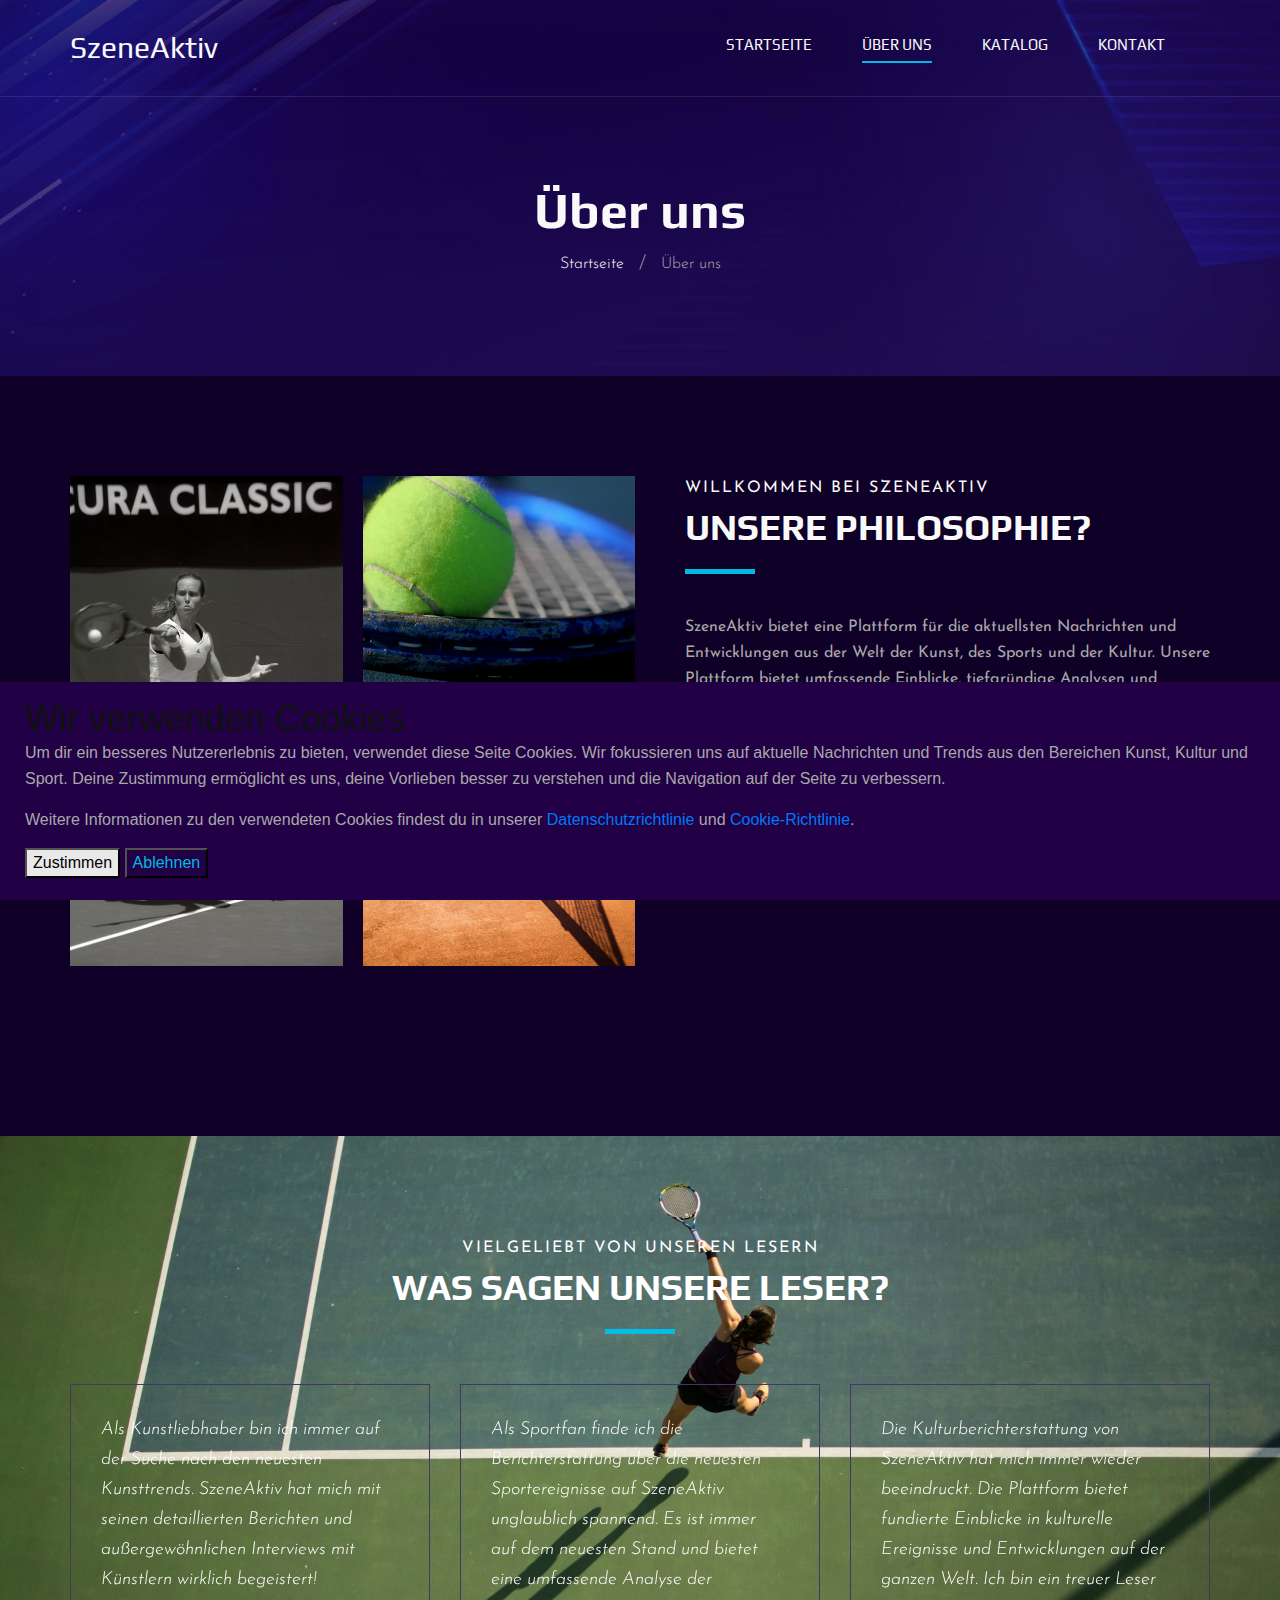
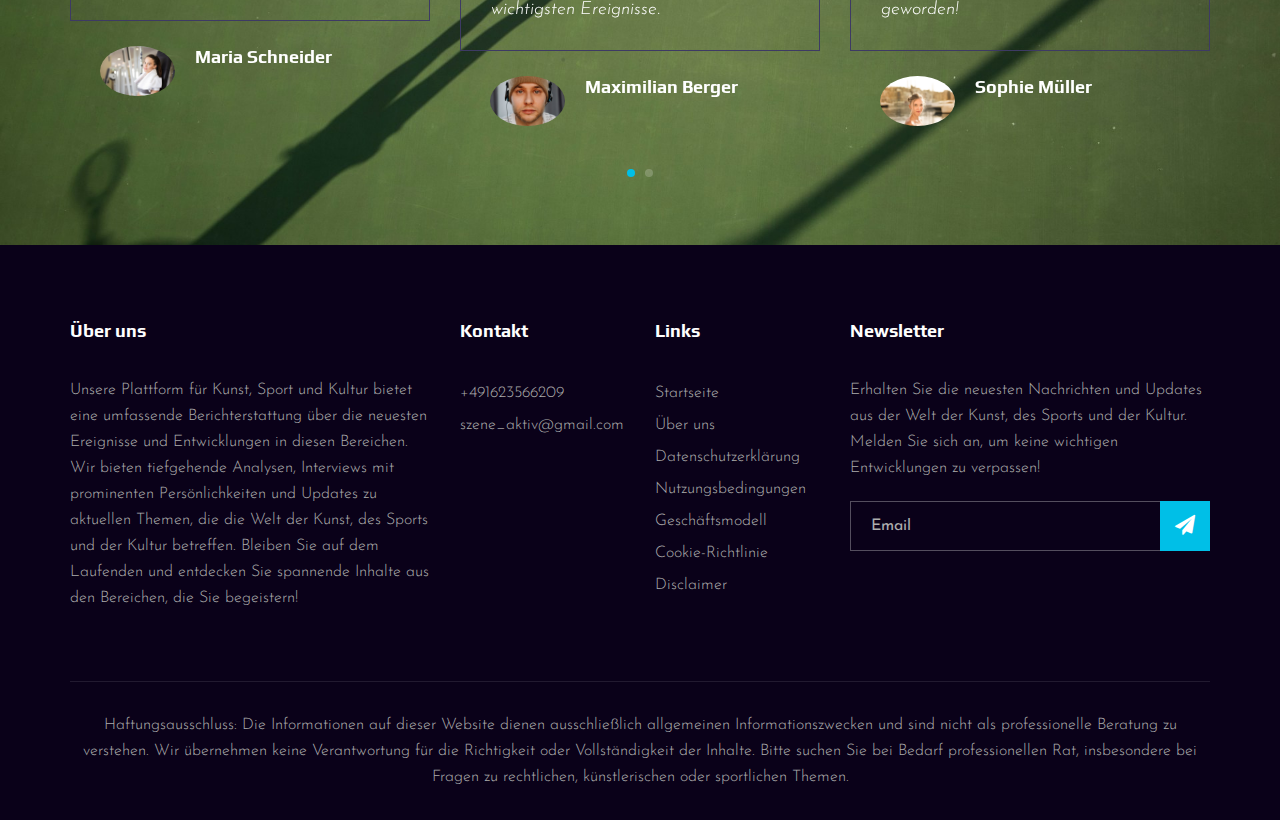
==== about.html @ 2e841ef5 "WIP" ====
<!DOCTYPE html>
<html lang="zxx">
    <head>
        <meta charset="UTF-8" />
        <meta name="description" content="Videograph Template" />
        <meta name="keywords" content="Videograph, unica, creative, html" />
        <meta name="viewport" content="width=device-width, initial-scale=1.0" />
        <meta http-equiv="X-UA-Compatible" content="ie=edge" />
        <title>SzeneAktiv</title>

        <link
            rel="shortcut icon"
            href="img/logo/favicon.ico"
            type="image/x-icon"
        />

        <!-- Google Font -->
        <link
            href="https://fonts.googleapis.com/css2?family=Play:wght@400;700&display=swap"
            rel="stylesheet"
        />
        <link
            href="https://fonts.googleapis.com/css2?family=Josefin+Sans:wght@300;400;500;600;700&display=swap"
            rel="stylesheet"
        />

        <!-- Css Styles -->
        <link rel="stylesheet" href="css/bootstrap.min.css" type="text/css" />
        <link
            rel="stylesheet"
            href="css/font-awesome.min.css"
            type="text/css"
        />
        <link rel="stylesheet" href="css/elegant-icons.css" type="text/css" />
        <link
            rel="stylesheet"
            href="css/owl.carousel.min.css"
            type="text/css"
        />
        <link rel="stylesheet" href="css/magnific-popup.css" type="text/css" />
        <link rel="stylesheet" href="css/slicknav.min.css" type="text/css" />
        <link rel="stylesheet" href="css/style.css" type="text/css" />
    </head>

    <body>
        <!-- Page Preloder -->
        <div id="preloder">
            <div class="loader"></div>
        </div>

        <!-- Header Section Begin -->
        <header class="header">
            <div class="container">
                <div class="row">
                    <div class="col-lg-2">
                        <div class="header__logo">
                            <a href="./index.html">
                                <h3 class="text-white">SzeneAktiv</h3>
                            </a>
                        </div>
                    </div>
                    <div class="col-lg-10">
                        <div class="header__nav__option">
                            <nav class="header__nav__menu mobile-menu">
                                <ul>
                                    <li>
                                        <a href="index.html">Startseite</a>
                                    </li>
                                    <li class="active">
                                        <a href="about.html">Über uns</a>
                                    </li>
                                    <li><a href="catalog.html">Katalog</a></li>
                                    <li><a href="contact.html">Kontakt</a></li>
                                </ul>
                            </nav>
                        </div>
                    </div>
                </div>
                <div id="mobile-menu-wrap"></div>
            </div>
        </header>
        <!-- Header End -->

        <!-- Breadcrumb Begin -->
        <div
            class="breadcrumb-option spad set-bg"
            data-setbg="img/breadcrumb-bg.jpg"
        >
            <div class="container">
                <div class="row">
                    <div class="col-lg-12 text-center">
                        <div class="breadcrumb__text">
                            <h2>Über uns</h2>
                            <div class="breadcrumb__links">
                                <a href="index.html">Startseite</a>
                                <span>Über uns</span>
                            </div>
                        </div>
                    </div>
                </div>
            </div>
        </div>
        <!-- Breadcrumb End -->

        <!-- About Section Begin -->
        <section class="about spad">
            <div class="container">
                <div class="row">
                    <div class="col-lg-6">
                        <div class="about__pic">
                            <div class="row">
                                <div class="col-lg-6 col-md-6 col-sm-6">
                                    <div
                                        class="about__pic__item about__pic__item--large set-bg"
                                        data-setbg="img/about/about-1.jpg"
                                    ></div>
                                </div>
                                <div class="col-lg-6 col-md-6 col-sm-6">
                                    <div class="row">
                                        <div class="col-lg-12">
                                            <div
                                                class="about__pic__item set-bg"
                                                data-setbg="img/about/about-2.jpg"
                                            ></div>
                                        </div>
                                        <div class="col-lg-12">
                                            <div
                                                class="about__pic__item set-bg"
                                                data-setbg="img/about/about-3.jpg"
                                            ></div>
                                        </div>
                                    </div>
                                </div>
                            </div>
                        </div>
                    </div>
                    <div class="col-lg-6">
                        <div class="about__text">
                            <div class="section-title">
                                <span>Willkommen bei SzeneAktiv</span>
                                <h2>Unsere Philosophie?</h2>
                            </div>
                            <div class="about__text__desc">
                                <p>
                                    SzeneAktiv bietet eine Plattform für die
                                    aktuellsten Nachrichten und Entwicklungen
                                    aus der Welt der Kunst, des Sports und der
                                    Kultur. Unsere Plattform bietet umfassende
                                    Einblicke, tiefgründige Analysen und
                                    Interviews mit Experten, die die neuesten
                                    Trends und Ereignisse dieser lebendigen und
                                    dynamischen Felder abdecken. Wir bieten
                                    einen einzigartigen Blick auf die Welt, die
                                    sich ständig weiterentwickelt, und
                                    informieren Sie über alles, was Sie wissen
                                    müssen, um auf dem Laufenden zu bleiben.
                                </p>
                            </div>
                        </div>
                    </div>
                </div>
            </div>
        </section>
        <!-- About Section End -->

        <!-- Testimonial Section Begin -->
        <section
            class="testimonial spad set-bg"
            data-setbg="img/testimonial-bg.jpg"
        >
            <div class="container">
                <div class="row">
                    <div class="col-lg-12">
                        <div class="section-title center-title">
                            <span>Vielgeliebt von unseren Lesern</span>
                            <h2>Was sagen unsere Leser?</h2>
                        </div>
                    </div>
                </div>
                <div class="row">
                    <div class="testimonial__slider owl-carousel">
                        <div class="col-lg-4">
                            <div class="testimonial__item">
                                <div class="testimonial__text">
                                    <p>
                                        Als Kunstliebhaber bin ich immer auf der
                                        Suche nach den neuesten Kunsttrends.
                                        SzeneAktiv hat mich mit seinen
                                        detaillierten Berichten und
                                        außergewöhnlichen Interviews mit
                                        Künstlern wirklich begeistert!
                                    </p>
                                </div>
                                <div class="testimonial__author">
                                    <div class="testimonial__author__pic">
                                        <img
                                            src="img/testimonial/ta-1.jpg"
                                            alt=""
                                        />
                                    </div>
                                    <div class="testimonial__author__text">
                                        <h5>Maria Schneider</h5>
                                    </div>
                                </div>
                            </div>
                        </div>
                        <div class="col-lg-4">
                            <div class="testimonial__item">
                                <div class="testimonial__text">
                                    <p>
                                        Als Sportfan finde ich die
                                        Berichterstattung über die neuesten
                                        Sportereignisse auf SzeneAktiv
                                        unglaublich spannend. Es ist immer auf
                                        dem neuesten Stand und bietet eine
                                        umfassende Analyse der wichtigsten
                                        Ereignisse.
                                    </p>
                                </div>
                                <div class="testimonial__author">
                                    <div class="testimonial__author__pic">
                                        <img
                                            src="img/testimonial/ta-2.jpg"
                                            alt=""
                                        />
                                    </div>
                                    <div class="testimonial__author__text">
                                        <h5>Maximilian Berger</h5>
                                    </div>
                                </div>
                            </div>
                        </div>
                        <div class="col-lg-4">
                            <div class="testimonial__item">
                                <div class="testimonial__text">
                                    <p>
                                        Die Kulturberichterstattung von
                                        SzeneAktiv hat mich immer wieder
                                        beeindruckt. Die Plattform bietet
                                        fundierte Einblicke in kulturelle
                                        Ereignisse und Entwicklungen auf der
                                        ganzen Welt. Ich bin ein treuer Leser
                                        geworden!
                                    </p>
                                </div>
                                <div class="testimonial__author">
                                    <div class="testimonial__author__pic">
                                        <img
                                            src="img/testimonial/ta-3.jpg"
                                            alt=""
                                        />
                                    </div>
                                    <div class="testimonial__author__text">
                                        <h5>Sophie Müller</h5>
                                    </div>
                                </div>
                            </div>
                        </div>
                        <div class="col-lg-4">
                            <div class="testimonial__item">
                                <div class="testimonial__text">
                                    <p>
                                        SzeneAktiv ist eine unschätzbare Quelle
                                        für aktuelle Nachrichten in der Kunst-,
                                        Sport- und Kulturszene. Als regelmäßiger
                                        Leser schätze ich die Tiefe der Inhalte
                                        und die Perspektiven, die sie bieten.
                                    </p>
                                </div>
                                <div class="testimonial__author">
                                    <div class="testimonial__author__pic">
                                        <img
                                            src="img/testimonial/ta-4.jpg"
                                            alt=""
                                        />
                                    </div>
                                    <div class="testimonial__author__text">
                                        <h5>Fritz Wagner</h5>
                                    </div>
                                </div>
                            </div>
                        </div>
                    </div>
                </div>
            </div>
        </section>
        <!-- Testimonial Section End -->

        <!-- Footer Section Begin -->
        <footer class="footer">
            <div class="container">
                <div class="footer__option">
                    <div class="row">
                        <div class="col-lg-4 col-md-6 col-sm-6">
                            <div class="footer__option__item">
                                <h5>Über uns</h5>
                                <p>
                                    Unsere Plattform für Kunst, Sport und Kultur
                                    bietet eine umfassende Berichterstattung
                                    über die neuesten Ereignisse und
                                    Entwicklungen in diesen Bereichen. Wir
                                    bieten tiefgehende Analysen, Interviews mit
                                    prominenten Persönlichkeiten und Updates zu
                                    aktuellen Themen, die die Welt der Kunst,
                                    des Sports und der Kultur betreffen. Bleiben
                                    Sie auf dem Laufenden und entdecken Sie
                                    spannende Inhalte aus den Bereichen, die Sie
                                    begeistern!
                                </p>
                            </div>
                        </div>
                        <div class="col-lg-2 col-md-3 col-sm-3">
                            <div class="footer__option__item">
                                <h5>Kontakt</h5>
                                <ul>
                                    <li><a href="">+491623566209</a></li>
                                    <li>
                                        <a href="">szene_aktiv@gmail.com</a>
                                    </li>
                                </ul>
                            </div>
                        </div>
                        <div class="col-lg-2 col-md-3 col-sm-3">
                            <div class="footer__option__item">
                                <h5>Links</h5>
                                <ul>
                                    <li><a href="index.html">Startseite</a></li>
                                    <li><a href="about.html">Über uns</a></li>
                                    <li>
                                        <a href="privacy-policy.html"
                                            >Datenschutzerklärung</a
                                        >
                                    </li>
                                    <li>
                                        <a href="terms-of-use.html"
                                            >Nutzungsbedingungen</a
                                        >
                                    </li>
                                    <li>
                                        <a href="business-model.html"
                                            >Geschäftsmodell</a
                                        >
                                    </li>
                                    <li>
                                        <a href="cookie-policy.html"
                                            >Cookie-Richtlinie</a
                                        >
                                    </li>
                                    <li>
                                        <a href="disclaimer.html">Disclaimer</a>
                                    </li>
                                </ul>
                            </div>
                        </div>
                        <div class="col-lg-4 col-md-12">
                            <div class="footer__option__item">
                                <h5>Newsletter</h5>
                                <p>
                                    Erhalten Sie die neuesten Nachrichten und
                                    Updates aus der Welt der Kunst, des Sports
                                    und der Kultur. Melden Sie sich an, um keine
                                    wichtigen Entwicklungen zu verpassen!
                                </p>
                                <form action="thanks.html" method="get">
                                    <input
                                        type="text"
                                        placeholder="Email"
                                        id="email"
                                        required
                                    />
                                    <button type="submit" id="submit">
                                        <i class="fa fa-send"></i>
                                    </button>
                                </form>
                            </div>
                        </div>
                    </div>
                </div>
                <div class="footer__copyright">
                    <div class="row">
                        <div class="col-lg-12 text-center">
                            <!-- Der Link zu Colorlib darf nicht entfernt werden. Das Template ist unter CC BY 3.0 lizenziert. -->
                            <p class="footer__copyright__text">
                                Haftungsausschluss: Die Informationen auf dieser
                                Website dienen ausschließlich allgemeinen
                                Informationszwecken und sind nicht als
                                professionelle Beratung zu verstehen. Wir
                                übernehmen keine Verantwortung für die
                                Richtigkeit oder Vollständigkeit der Inhalte.
                                Bitte suchen Sie bei Bedarf professionellen Rat,
                                insbesondere bei Fragen zu rechtlichen,
                                künstlerischen oder sportlichen Themen.
                            </p>
                            <!-- Der Link zu Colorlib darf nicht entfernt werden. Das Template ist unter CC BY 3.0 lizenziert. -->
                        </div>
                    </div>
                </div>
            </div>
        </footer>
        <!-- Footer Section End -->

        <!-- Cookie banner -->
        <div class="cookie-wrapper show">
            <div class="cookie-header">
                <i class="bx bx-cookie"></i>
                <h2>Wir verwenden Cookies</h2>
            </div>

            <div class="cookie-content">
                <p>
                    Um dir ein besseres Nutzererlebnis zu bieten, verwendet
                    diese Seite Cookies. Wir fokussieren uns auf aktuelle
                    Nachrichten und Trends aus den Bereichen Kunst, Kultur und
                    Sport. Deine Zustimmung ermöglicht es uns, deine Vorlieben
                    besser zu verstehen und die Navigation auf der Seite zu
                    verbessern.
                </p>
                <p>
                    Weitere Informationen zu den verwendeten Cookies findest du
                    in unserer
                    <a href="privacy-policy.html">Datenschutzrichtlinie</a> und
                    <a href="cookie-policy.html">Cookie-Richtlinie</a>.
                </p>
            </div>

            <div class="cookie-buttons">
                <button class="cookie-button" id="acceptBtn">Zustimmen</button>
                <button class="cookie-button" id="declineBtn">Ablehnen</button>
            </div>
        </div>
        <!-- End Cookie banner -->

        <!-- Js Plugins -->
        <script src="js/jquery-3.3.1.min.js"></script>
        <script src="js/bootstrap.min.js"></script>
        <script src="js/jquery.magnific-popup.min.js"></script>
        <script src="js/mixitup.min.js"></script>
        <script src="js/masonry.pkgd.min.js"></script>
        <script src="js/jquery.slicknav.js"></script>
        <script src="js/owl.carousel.min.js"></script>
        <script src="js/main.js"></script>
        <script src="js/cookiebanner.js"></script>
    </body>
</html>
---- css/elegant-icons.css ----
@font-face {
	font-family: 'ElegantIcons';
	src:url('../fonts/ElegantIcons.eot');
	src:url('../fonts/ElegantIcons.eot?#iefix') format('embedded-opentype'),
		url('../fonts/ElegantIcons.woff') format('woff'),
		url('../fonts/ElegantIcons.ttf') format('truetype'),
		url('../fonts/ElegantIcons.svg#ElegantIcons') format('svg');
	font-weight: normal;
	font-style: normal;
}

/* Use the following CSS code if you want to use data attributes for inserting your icons */
[data-icon]:before {
	font-family: 'ElegantIcons';
	content: attr(data-icon);
	speak: none;
	font-weight: normal;
	font-variant: normal;
	text-transform: none;
	line-height: 1;
	-webkit-font-smoothing: antialiased;
	-moz-osx-font-smoothing: grayscale;
}

/* Use the following CSS code if you want to have a class per icon */
/*
Instead of a list of all class selectors,
you can use the generic selector below, but it's slower:
[class*="your-class-prefix"] {
*/
.arrow_up, .arrow_down, .arrow_left, .arrow_right, .arrow_left-up, .arrow_right-up, .arrow_right-down, .arrow_left-down, .arrow-up-down, .arrow_up-down_alt, .arrow_left-right_alt, .arrow_left-right, .arrow_expand_alt2, .arrow_expand_alt, .arrow_condense, .arrow_expand, .arrow_move, .arrow_carrot-up, .arrow_carrot-down, .arrow_carrot-left, .arrow_carrot-right, .arrow_carrot-2up, .arrow_carrot-2down, .arrow_carrot-2left, .arrow_carrot-2right, .arrow_carrot-up_alt2, .arrow_carrot-down_alt2, .arrow_carrot-left_alt2, .arrow_carrot-right_alt2, .arrow_carrot-2up_alt2, .arrow_carrot-2down_alt2, .arrow_carrot-2left_alt2, .arrow_carrot-2right_alt2, .arrow_triangle-up, .arrow_triangle-down, .arrow_triangle-left, .arrow_triangle-right, .arrow_triangle-up_alt2, .arrow_triangle-down_alt2, .arrow_triangle-left_alt2, .arrow_triangle-right_alt2, .arrow_back, .icon_minus-06, .icon_plus, .icon_close, .icon_check, .icon_minus_alt2, .icon_plus_alt2, .icon_close_alt2, .icon_check_alt2, .icon_zoom-out_alt, .icon_zoom-in_alt, .icon_search, .icon_box-empty, .icon_box-selected, .icon_minus-box, .icon_plus-box, .icon_box-checked, .icon_circle-empty, .icon_circle-slelected, .icon_stop_alt2, .icon_stop, .icon_pause_alt2, .icon_pause, .icon_menu, .icon_menu-square_alt2, .icon_menu-circle_alt2, .icon_ul, .icon_ol, .icon_adjust-horiz, .icon_adjust-vert, .icon_document_alt, .icon_documents_alt, .icon_pencil, .icon_pencil-edit_alt, .icon_pencil-edit, .icon_folder-alt, .icon_folder-open_alt, .icon_folder-add_alt, .icon_info_alt, .icon_error-oct_alt, .icon_error-circle_alt, .icon_error-triangle_alt, .icon_question_alt2, .icon_question, .icon_comment_alt, .icon_chat_alt, .icon_vol-mute_alt, .icon_volume-low_alt, .icon_volume-high_alt, .icon_quotations, .icon_quotations_alt2, .icon_clock_alt, .icon_lock_alt, .icon_lock-open_alt, .icon_key_alt, .icon_cloud_alt, .icon_cloud-upload_alt, .icon_cloud-download_alt, .icon_image, .icon_images, .icon_lightbulb_alt, .icon_gift_alt, .icon_house_alt, .icon_genius, .icon_mobile, .icon_tablet, .icon_laptop, .icon_desktop, .icon_camera_alt, .icon_mail_alt, .icon_cone_alt, .icon_ribbon_alt, .icon_bag_alt, .icon_creditcard, .icon_cart_alt, .icon_paperclip, .icon_tag_alt, .icon_tags_alt, .icon_trash_alt, .icon_cursor_alt, .icon_mic_alt, .icon_compass_alt, .icon_pin_alt, .icon_pushpin_alt, .icon_map_alt, .icon_drawer_alt, .icon_toolbox_alt, .icon_book_alt, .icon_calendar, .icon_film, .icon_table, .icon_contacts_alt, .icon_headphones, .icon_lifesaver, .icon_piechart, .icon_refresh, .icon_link_alt, .icon_link, .icon_loading, .icon_blocked, .icon_archive_alt, .icon_heart_alt, .icon_star_alt, .icon_star-half_alt, .icon_star, .icon_star-half, .icon_tools, .icon_tool, .icon_cog, .icon_cogs, .arrow_up_alt, .arrow_down_alt, .arrow_left_alt, .arrow_right_alt, .arrow_left-up_alt, .arrow_right-up_alt, .arrow_right-down_alt, .arrow_left-down_alt, .arrow_condense_alt, .arrow_expand_alt3, .arrow_carrot_up_alt, .arrow_carrot-down_alt, .arrow_carrot-left_alt, .arrow_carrot-right_alt, .arrow_carrot-2up_alt, .arrow_carrot-2dwnn_alt, .arrow_carrot-2left_alt, .arrow_carrot-2right_alt, .arrow_triangle-up_alt, .arrow_triangle-down_alt, .arrow_triangle-left_alt, .arrow_triangle-right_alt, .icon_minus_alt, .icon_plus_alt, .icon_close_alt, .icon_check_alt, .icon_zoom-out, .icon_zoom-in, .icon_stop_alt, .icon_menu-square_alt, .icon_menu-circle_alt, .icon_document, .icon_documents, .icon_pencil_alt, .icon_folder, .icon_folder-open, .icon_folder-add, .icon_folder_upload, .icon_folder_download, .icon_info, .icon_error-circle, .icon_error-oct, .icon_error-triangle, .icon_question_alt, .icon_comment, .icon_chat, .icon_vol-mute, .icon_volume-low, .icon_volume-high, .icon_quotations_alt, .icon_clock, .icon_lock, .icon_lock-open, .icon_key, .icon_cloud, .icon_cloud-upload, .icon_cloud-download, .icon_lightbulb, .icon_gift, .icon_house, .icon_camera, .icon_mail, .icon_cone, .icon_ribbon, .icon_bag, .icon_cart, .icon_tag, .icon_tags, .icon_trash, .icon_cursor, .icon_mic, .icon_compass, .icon_pin, .icon_pushpin, .icon_map, .icon_drawer, .icon_toolbox, .icon_book, .icon_contacts, .icon_archive, .icon_heart, .icon_profile, .icon_group, .icon_grid-2x2, .icon_grid-3x3, .icon_music, .icon_pause_alt, .icon_phone, .icon_upload, .icon_download, .social_facebook, .social_twitter, .social_pinterest, .social_googleplus, .social_tumblr, .social_tumbleupon, .social_wordpress, .social_instagram, .social_dribbble, .social_vimeo, .social_linkedin, .social_rss, .social_deviantart, .social_share, .social_myspace, .social_skype, .social_youtube, .social_picassa, .social_googledrive, .social_flickr, .social_blogger, .social_spotify, .social_delicious, .social_facebook_circle, .social_twitter_circle, .social_pinterest_circle, .social_googleplus_circle, .social_tumblr_circle, .social_stumbleupon_circle, .social_wordpress_circle, .social_instagram_circle, .social_dribbble_circle, .social_vimeo_circle, .social_linkedin_circle, .social_rss_circle, .social_deviantart_circle, .social_share_circle, .social_myspace_circle, .social_skype_circle, .social_youtube_circle, .social_picassa_circle, .social_googledrive_alt2, .social_flickr_circle, .social_blogger_circle, .social_spotify_circle, .social_delicious_circle, .social_facebook_square, .social_twitter_square, .social_pinterest_square, .social_googleplus_square, .social_tumblr_square, .social_stumbleupon_square, .social_wordpress_square, .social_instagram_square, .social_dribbble_square, .social_vimeo_square, .social_linkedin_square, .social_rss_square, .social_deviantart_square, .social_share_square, .social_myspace_square, .social_skype_square, .social_youtube_square, .social_picassa_square, .social_googledrive_square, .social_flickr_square, .social_blogger_square, .social_spotify_square, .social_delicious_square, .icon_printer, .icon_calulator, .icon_building, .icon_floppy, .icon_drive, .icon_search-2, .icon_id, .icon_id-2, .icon_puzzle, .icon_like, .icon_dislike, .icon_mug, .icon_currency, .icon_wallet, .icon_pens, .icon_easel, .icon_flowchart, .icon_datareport, .icon_briefcase, .icon_shield, .icon_percent, .icon_globe, .icon_globe-2, .icon_target, .icon_hourglass, .icon_balance, .icon_rook, .icon_printer-alt, .icon_calculator_alt, .icon_building_alt, .icon_floppy_alt, .icon_drive_alt, .icon_search_alt, .icon_id_alt, .icon_id-2_alt, .icon_puzzle_alt, .icon_like_alt, .icon_dislike_alt, .icon_mug_alt, .icon_currency_alt, .icon_wallet_alt, .icon_pens_alt, .icon_easel_alt, .icon_flowchart_alt, .icon_datareport_alt, .icon_briefcase_alt, .icon_shield_alt, .icon_percent_alt, .icon_globe_alt, .icon_clipboard {
	font-family: 'ElegantIcons';
	speak: none;
	font-style: normal;
	font-weight: normal;
	font-variant: normal;
	text-transform: none;
	line-height: 1;
	-webkit-font-smoothing: antialiased;
}
.arrow_up:before {
	content: "\21";
}
.arrow_down:before {
	content: "\22";
}
.arrow_left:before {
	content: "\23";
}
.arrow_right:before {
	content: "\24";
}
.arrow_left-up:before {
	content: "\25";
}
.arrow_right-up:before {
	content: "\26";
}
.arrow_right-down:before {
	content: "\27";
}
.arrow_left-down:before {
	content: "\28";
}
.arrow-up-down:before {
	content: "\29";
}
.arrow_up-down_alt:before {
	content: "\2a";
}
.arrow_left-right_alt:before {
	content: "\2b";
}
.arrow_left-right:before {
	content: "\2c";
}
.arrow_expand_alt2:before {
	content: "\2d";
}
.arrow_expand_alt:before {
	content: "\2e";
}
.arrow_condense:before {
	content: "\2f";
}
.arrow_expand:before {
	content: "\30";
}
.arrow_move:before {
	content: "\31";
}
.arrow_carrot-up:before {
	content: "\32";
}
.arrow_carrot-down:before {
	content: "\33";
}
.arrow_carrot-left:before {
	content: "\34";
}
.arrow_carrot-right:before {
	content: "\35";
}
.arrow_carrot-2up:before {
	content: "\36";
}
.arrow_carrot-2down:before {
	content: "\37";
}
.arrow_carrot-2left:before {
	content: "\38";
}
.arrow_carrot-2right:before {
	content: "\39";
}
.arrow_carrot-up_alt2:before {
	content: "\3a";
}
.arrow_carrot-down_alt2:before {
	content: "\3b";
}
.arrow_carrot-left_alt2:before {
	content: "\3c";
}
.arrow_carrot-right_alt2:before {
	content: "\3d";
}
.arrow_carrot-2up_alt2:before {
	content: "\3e";
}
.arrow_carrot-2down_alt2:before {
	content: "\3f";
}
.arrow_carrot-2left_alt2:before {
	content: "\40";
}
.arrow_carrot-2right_alt2:before {
	content: "\41";
}
.arrow_triangle-up:before {
	content: "\42";
}
.arrow_triangle-down:before {
	content: "\43";
}
.arrow_triangle-left:before {
	content: "\44";
}
.arrow_triangle-right:before {
	content: "\45";
}
.arrow_triangle-up_alt2:before {
	content: "\46";
}
.arrow_triangle-down_alt2:before {
	content: "\47";
}
.arrow_triangle-left_alt2:before {
	content: "\48";
}
.arrow_triangle-right_alt2:before {
	content: "\49";
}
.arrow_back:before {
	content: "\4a";
}
.icon_minus-06:before {
	content: "\4b";
}
.icon_plus:before {
	content: "\4c";
}
.icon_close:before {
	content: "\4d";
}
.icon_check:before {
	content: "\4e";
}
.icon_minus_alt2:before {
	content: "\4f";
}
.icon_plus_alt2:before {
	content: "\50";
}
.icon_close_alt2:before {
	content: "\51";
}
.icon_check_alt2:before {
	content: "\52";
}
.icon_zoom-out_alt:before {
	content: "\53";
}
.icon_zoom-in_alt:before {
	content: "\54";
}
.icon_search:before {
	content: "\55";
}
.icon_box-empty:before {
	content: "\56";
}
.icon_box-selected:before {
	content: "\57";
}
.icon_minus-box:before {
	content: "\58";
}
.icon_plus-box:before {
	content: "\59";
}
.icon_box-checked:before {
	content: "\5a";
}
.icon_circle-empty:before {
	content: "\5b";
}
.icon_circle-slelected:before {
	content: "\5c";
}
.icon_stop_alt2:before {
	content: "\5d";
}
.icon_stop:before {
	content: "\5e";
}
.icon_pause_alt2:before {
	content: "\5f";
}
.icon_pause:before {
	content: "\60";
}
.icon_menu:before {
	content: "\61";
}
.icon_menu-square_alt2:before {
	content: "\62";
}
.icon_menu-circle_alt2:before {
	content: "\63";
}
.icon_ul:before {
	content: "\64";
}
.icon_ol:before {
	content: "\65";
}
.icon_adjust-horiz:before {
	content: "\66";
}
.icon_adjust-vert:before {
	content: "\67";
}
.icon_document_alt:before {
	content: "\68";
}
.icon_documents_alt:before {
	content: "\69";
}
.icon_pencil:before {
	content: "\6a";
}
.icon_pencil-edit_alt:before {
	content: "\6b";
}
.icon_pencil-edit:before {
	content: "\6c";
}
.icon_folder-alt:before {
	content: "\6d";
}
.icon_folder-open_alt:before {
	content: "\6e";
}
.icon_folder-add_alt:before {
	content: "\6f";
}
.icon_info_alt:before {
	content: "\70";
}
.icon_error-oct_alt:before {
	content: "\71";
}
.icon_error-circle_alt:before {
	content: "\72";
}
.icon_error-triangle_alt:before {
	content: "\73";
}
.icon_question_alt2:before {
	content: "\74";
}
.icon_question:before {
	content: "\75";
}
.icon_comment_alt:before {
	content: "\76";
}
.icon_chat_alt:before {
	content: "\77";
}
.icon_vol-mute_alt:before {
	content: "\78";
}
.icon_volume-low_alt:before {
	content: "\79";
}
.icon_volume-high_alt:before {
	content: "\7a";
}
.icon_quotations:before {
	content: "\7b";
}
.icon_quotations_alt2:before {
	content: "\7c";
}
.icon_clock_alt:before {
	content: "\7d";
}
.icon_lock_alt:before {
	content: "\7e";
}
.icon_lock-open_alt:before {
	content: "\e000";
}
.icon_key_alt:before {
	content: "\e001";
}
.icon_cloud_alt:before {
	content: "\e002";
}
.icon_cloud-upload_alt:before {
	content: "\e003";
}
.icon_cloud-download_alt:before {
	content: "\e004";
}
.icon_image:before {
	content: "\e005";
}
.icon_images:before {
	content: "\e006";
}
.icon_lightbulb_alt:before {
	content: "\e007";
}
.icon_gift_alt:before {
	content: "\e008";
}
.icon_house_alt:before {
	content: "\e009";
}
.icon_genius:before {
	content: "\e00a";
}
.icon_mobile:before {
	content: "\e00b";
}
.icon_tablet:before {
	content: "\e00c";
}
.icon_laptop:before {
	content: "\e00d";
}
.icon_desktop:before {
	content: "\e00e";
}
.icon_camera_alt:before {
	content: "\e00f";
}
.icon_mail_alt:before {
	content: "\e010";
}
.icon_cone_alt:before {
	content: "\e011";
}
.icon_ribbon_alt:before {
	content: "\e012";
}
.icon_bag_alt:before {
	content: "\e013";
}
.icon_creditcard:before {
	content: "\e014";
}
.icon_cart_alt:before {
	content: "\e015";
}
.icon_paperclip:before {
	content: "\e016";
}
.icon_tag_alt:before {
	content: "\e017";
}
.icon_tags_alt:before {
	content: "\e018";
}
.icon_trash_alt:before {
	content: "\e019";
}
.icon_cursor_alt:before {
	content: "\e01a";
}
.icon_mic_alt:before {
	content: "\e01b";
}
.icon_compass_alt:before {
	content: "\e01c";
}
.icon_pin_alt:before {
	content: "\e01d";
}
.icon_pushpin_alt:before {
	content: "\e01e";
}
.icon_map_alt:before {
	content: "\e01f";
}
.icon_drawer_alt:before {
	content: "\e020";
}
.icon_toolbox_alt:before {
	content: "\e021";
}
.icon_book_alt:before {
	content: "\e022";
}
.icon_calendar:before {
	content: "\e023";
}
.icon_film:before {
	content: "\e024";
}
.icon_table:before {
	content: "\e025";
}
.icon_contacts_alt:before {
	content: "\e026";
}
.icon_headphones:before {
	content: "\e027";
}
.icon_lifesaver:before {
	content: "\e028";
}
.icon_piechart:before {
	content: "\e029";
}
.icon_refresh:before {
	content: "\e02a";
}
.icon_link_alt:before {
	content: "\e02b";
}
.icon_link:before {
	content: "\e02c";
}
.icon_loading:before {
	content: "\e02d";
}
.icon_blocked:before {
	content: "\e02e";
}
.icon_archive_alt:before {
	content: "\e02f";
}
.icon_heart_alt:before {
	content: "\e030";
}
.icon_star_alt:before {
	content: "\e031";
}
.icon_star-half_alt:before {
	content: "\e032";
}
.icon_star:before {
	content: "\e033";
}
.icon_star-half:before {
	content: "\e034";
}
.icon_tools:before {
	content: "\e035";
}
.icon_tool:before {
	content: "\e036";
}
.icon_cog:before {
	content: "\e037";
}
.icon_cogs:before {
	content: "\e038";
}
.arrow_up_alt:before {
	content: "\e039";
}
.arrow_down_alt:before {
	content: "\e03a";
}
.arrow_left_alt:before {
	content: "\e03b";
}
.arrow_right_alt:before {
	content: "\e03c";
}
.arrow_left-up_alt:before {
	content: "\e03d";
}
.arrow_right-up_alt:before {
	content: "\e03e";
}
.arrow_right-down_alt:before {
	content: "\e03f";
}
.arrow_left-down_alt:before {
	content: "\e040";
}
.arrow_condense_alt:before {
	content: "\e041";
}
.arrow_expand_alt3:before {
	content: "\e042";
}
.arrow_carrot_up_alt:before {
	content: "\e043";
}
.arrow_carrot-down_alt:before {
	content: "\e044";
}
.arrow_carrot-left_alt:before {
	content: "\e045";
}
.arrow_carrot-right_alt:before {
	content: "\e046";
}
.arrow_carrot-2up_alt:before {
	content: "\e047";
}
.arrow_carrot-2dwnn_alt:before {
	content: "\e048";
}
.arrow_carrot-2left_alt:before {
	content: "\e049";
}
.arrow_carrot-2right_alt:before {
	content: "\e04a";
}
.arrow_triangle-up_alt:before {
	content: "\e04b";
}
.arrow_triangle-down_alt:before {
	content: "\e04c";
}
.arrow_triangle-left_alt:before {
	content: "\e04d";
}
.arrow_triangle-right_alt:before {
	content: "\e04e";
}
.icon_minus_alt:before {
	content: "\e04f";
}
.icon_plus_alt:before {
	content: "\e050";
}
.icon_close_alt:before {
	content: "\e051";
}
.icon_check_alt:before {
	content: "\e052";
}
.icon_zoom-out:before {
	content: "\e053";
}
.icon_zoom-in:before {
	content: "\e054";
}
.icon_stop_alt:before {
	content: "\e055";
}
.icon_menu-square_alt:before {
	content: "\e056";
}
.icon_menu-circle_alt:before {
	content: "\e057";
}
.icon_document:before {
	content: "\e058";
}
.icon_documents:before {
	content: "\e059";
}
.icon_pencil_alt:before {
	content: "\e05a";
}
.icon_folder:before {
	content: "\e05b";
}
.icon_folder-open:before {
	content: "\e05c";
}
.icon_folder-add:before {
	content: "\e05d";
}
.icon_folder_upload:before {
	content: "\e05e";
}
.icon_folder_download:before {
	content: "\e05f";
}
.icon_info:before {
	content: "\e060";
}
.icon_error-circle:before {
	content: "\e061";
}
.icon_error-oct:before {
	content: "\e062";
}
.icon_error-triangle:before {
	content: "\e063";
}
.icon_question_alt:before {
	content: "\e064";
}
.icon_comment:before {
	content: "\e065";
}
.icon_chat:before {
	content: "\e066";
}
.icon_vol-mute:before {
	content: "\e067";
}
.icon_volume-low:before {
	content: "\e068";
}
.icon_volume-high:before {
	content: "\e069";
}
.icon_quotations_alt:before {
	content: "\e06a";
}
.icon_clock:before {
	content: "\e06b";
}
.icon_lock:before {
	content: "\e06c";
}
.icon_lock-open:before {
	content: "\e06d";
}
.icon_key:before {
	content: "\e06e";
}
.icon_cloud:before {
	content: "\e06f";
}
.icon_cloud-upload:before {
	content: "\e070";
}
.icon_cloud-download:before {
	content: "\e071";
}
.icon_lightbulb:before {
	content: "\e072";
}
.icon_gift:before {
	content: "\e073";
}
.icon_house:before {
	content: "\e074";
}
.icon_camera:before {
	content: "\e075";
}
.icon_mail:before {
	content: "\e076";
}
.icon_cone:before {
	content: "\e077";
}
.icon_ribbon:before {
	content: "\e078";
}
.icon_bag:before {
	content: "\e079";
}
.icon_cart:before {
	content: "\e07a";
}
.icon_tag:before {
	content: "\e07b";
}
.icon_tags:before {
	content: "\e07c";
}
.icon_trash:before {
	content: "\e07d";
}
.icon_cursor:before {
	content: "\e07e";
}
.icon_mic:before {
	content: "\e07f";
}
.icon_compass:before {
	content: "\e080";
}
.icon_pin:before {
	content: "\e081";
}
.icon_pushpin:before {
	content: "\e082";
}
.icon_map:before {
	content: "\e083";
}
.icon_drawer:before {
	content: "\e084";
}
.icon_toolbox:before {
	content: "\e085";
}
.icon_book:before {
	content: "\e086";
}
.icon_contacts:before {
	content: "\e087";
}
.icon_archive:before {
	content: "\e088";
}
.icon_heart:before {
	content: "\e089";
}
.icon_profile:before {
	content: "\e08a";
}
.icon_group:before {
	content: "\e08b";
}
.icon_grid-2x2:before {
	content: "\e08c";
}
.icon_grid-3x3:before {
	content: "\e08d";
}
.icon_music:before {
	content: "\e08e";
}
.icon_pause_alt:before {
	content: "\e08f";
}
.icon_phone:before {
	content: "\e090";
}
.icon_upload:before {
	content: "\e091";
}
.icon_download:before {
	content: "\e092";
}
.social_facebook:before {
	content: "\e093";
}
.social_twitter:before {
	content: "\e094";
}
.social_pinterest:before {
	content: "\e095";
}
.social_googleplus:before {
	content: "\e096";
}
.social_tumblr:before {
	content: "\e097";
}
.social_tumbleupon:before {
	content: "\e098";
}
.social_wordpress:before {
	content: "\e099";
}
.social_instagram:before {
	content: "\e09a";
}
.social_dribbble:before {
	content: "\e09b";
}
.social_vimeo:before {
	content: "\e09c";
}
.social_linkedin:before {
	content: "\e09d";
}
.social_rss:before {
	content: "\e09e";
}
.social_deviantart:before {
	content: "\e09f";
}
.social_share:before {
	content: "\e0a0";
}
.social_myspace:before {
	content: "\e0a1";
}
.social_skype:before {
	content: "\e0a2";
}
.social_youtube:before {
	content: "\e0a3";
}
.social_picassa:before {
	content: "\e0a4";
}
.social_googledrive:before {
	content: "\e0a5";
}
.social_flickr:before {
	content: "\e0a6";
}
.social_blogger:before {
	content: "\e0a7";
}
.social_spotify:before {
	content: "\e0a8";
}
.social_delicious:before {
	content: "\e0a9";
}
.social_facebook_circle:before {
	content: "\e0aa";
}
.social_twitter_circle:before {
	content: "\e0ab";
}
.social_pinterest_circle:before {
	content: "\e0ac";
}
.social_googleplus_circle:before {
	content: "\e0ad";
}
.social_tumblr_circle:before {
	content: "\e0ae";
}
.social_stumbleupon_circle:before {
	content: "\e0af";
}
.social_wordpress_circle:before {
	content: "\e0b0";
}
.social_instagram_circle:before {
	content: "\e0b1";
}
.social_dribbble_circle:before {
	content: "\e0b2";
}
.social_vimeo_circle:before {
	content: "\e0b3";
}
.social_linkedin_circle:before {
	content: "\e0b4";
}
.social_rss_circle:before {
	content: "\e0b5";
}
.social_deviantart_circle:before {
	content: "\e0b6";
}
.social_share_circle:before {
	content: "\e0b7";
}
.social_myspace_circle:before {
	content: "\e0b8";
}
.social_skype_circle:before {
	content: "\e0b9";
}
.social_youtube_circle:before {
	content: "\e0ba";
}
.social_picassa_circle:before {
	content: "\e0bb";
}
.social_googledrive_alt2:before {
	content: "\e0bc";
}
.social_flickr_circle:before {
	content: "\e0bd";
}
.social_blogger_circle:before {
	content: "\e0be";
}
.social_spotify_circle:before {
	content: "\e0bf";
}
.social_delicious_circle:before {
	content: "\e0c0";
}
.social_facebook_square:before {
	content: "\e0c1";
}
.social_twitter_square:before {
	content: "\e0c2";
}
.social_pinterest_square:before {
	content: "\e0c3";
}
.social_googleplus_square:before {
	content: "\e0c4";
}
.social_tumblr_square:before {
	content: "\e0c5";
}
.social_stumbleupon_square:before {
	content: "\e0c6";
}
.social_wordpress_square:before {
	content: "\e0c7";
}
.social_instagram_square:before {
	content: "\e0c8";
}
.social_dribbble_square:before {
	content: "\e0c9";
}
.social_vimeo_square:before {
	content: "\e0ca";
}
.social_linkedin_square:before {
	content: "\e0cb";
}
.social_rss_square:before {
	content: "\e0cc";
}
.social_deviantart_square:before {
	content: "\e0cd";
}
.social_share_square:before {
	content: "\e0ce";
}
.social_myspace_square:before {
	content: "\e0cf";
}
.social_skype_square:before {
	content: "\e0d0";
}
.social_youtube_square:before {
	content: "\e0d1";
}
.social_picassa_square:before {
	content: "\e0d2";
}
.social_googledrive_square:before {
	content: "\e0d3";
}
.social_flickr_square:before {
	content: "\e0d4";
}
.social_blogger_square:before {
	content: "\e0d5";
}
.social_spotify_square:before {
	content: "\e0d6";
}
.social_delicious_square:before {
	content: "\e0d7";
}
.icon_printer:before {
	content: "\e103";
}
.icon_calulator:before {
	content: "\e0ee";
}
.icon_building:before {
	content: "\e0ef";
}
.icon_floppy:before {
	content: "\e0e8";
}
.icon_drive:before {
	content: "\e0ea";
}
.icon_search-2:before {
	content: "\e101";
}
.icon_id:before {
	content: "\e107";
}
.icon_id-2:before {
	content: "\e108";
}
.icon_puzzle:before {
	content: "\e102";
}
.icon_like:before {
	content: "\e106";
}
.icon_dislike:before {
	content: "\e0eb";
}
.icon_mug:before {
	content: "\e105";
}
.icon_currency:before {
	content: "\e0ed";
}
.icon_wallet:before {
	content: "\e100";
}
.icon_pens:before {
	content: "\e104";
}
.icon_easel:before {
	content: "\e0e9";
}
.icon_flowchart:before {
	content: "\e109";
}
.icon_datareport:before {
	content: "\e0ec";
}
.icon_briefcase:before {
	content: "\e0fe";
}
.icon_shield:before {
	content: "\e0f6";
}
.icon_percent:before {
	content: "\e0fb";
}
.icon_globe:before {
	content: "\e0e2";
}
.icon_globe-2:before {
	content: "\e0e3";
}
.icon_target:before {
	content: "\e0f5";
}
.icon_hourglass:before {
	content: "\e0e1";
}
.icon_balance:before {
	content: "\e0ff";
}
.icon_rook:before {
	content: "\e0f8";
}
.icon_printer-alt:before {
	content: "\e0fa";
}
.icon_calculator_alt:before {
	content: "\e0e7";
}
.icon_building_alt:before {
	content: "\e0fd";
}
.icon_floppy_alt:before {
	content: "\e0e4";
}
.icon_drive_alt:before {
	content: "\e0e5";
}
.icon_search_alt:before {
	content: "\e0f7";
}
.icon_id_alt:before {
	content: "\e0e0";
}
.icon_id-2_alt:before {
	content: "\e0fc";
}
.icon_puzzle_alt:before {
	content: "\e0f9";
}
.icon_like_alt:before {
	content: "\e0dd";
}
.icon_dislike_alt:before {
	content: "\e0f1";
}
.icon_mug_alt:before {
	content: "\e0dc";
}
.icon_currency_alt:before {
	content: "\e0f3";
}
.icon_wallet_alt:before {
	content: "\e0d8";
}
.icon_pens_alt:before {
	content: "\e0db";
}
.icon_easel_alt:before {
	content: "\e0f0";
}
.icon_flowchart_alt:before {
	content: "\e0df";
}
.icon_datareport_alt:before {
	content: "\e0f2";
}
.icon_briefcase_alt:before {
	content: "\e0f4";
}
.icon_shield_alt:before {
	content: "\e0d9";
}
.icon_percent_alt:before {
	content: "\e0da";
}
.icon_globe_alt:before {
	content: "\e0de";
}
.icon_clipboard:before {
	content: "\e0e6";
}


	.glyph {
		float: left;
		text-align: center;
		padding: .75em;
		margin: .4em 1.5em .75em 0;
		width: 6em;
text-shadow: none;
	}
        .glyph_big {
        font-size: 128px;
        color: #59c5dc;
        float: left;
        margin-right: 20px;
        }

        .glyph div { padding-bottom: 10px;}

	.glyph input {
		font-family: consolas, monospace;
		font-size: 12px;
		width: 100%;
		text-align: center;
		border: 0;
		box-shadow: 0 0 0 1px #ccc;
		padding: .2em;
                -moz-border-radius: 5px;
                -webkit-border-radius: 5px;
	}
	.centered {
		margin-left: auto;
		margin-right: auto;
	}
	.glyph .fs1 {
		font-size: 2em;
	}
---- css/style.css ----
html,
body {
    height: 100%;
    font-family: 'Josefin Sans', sans-serif;
    -webkit-font-smoothing: antialiased;
}

h1,
h2,
h3,
h4,
h5,
h6 {
    margin: 0;
    color: #111111;
    font-weight: 400;
    font-family: 'Play', sans-serif;
}

h1 {
    font-size: 70px;
}

h2 {
    font-size: 36px;
}

h3 {
    font-size: 30px;
}

h4 {
    font-size: 24px;
}

h5 {
    font-size: 18px;
}

h6 {
    font-size: 16px;
}

p {
    font-size: 16px;
    font-family: 'Josefin Sans', sans-serif;
    color: #adadad;
    font-weight: 400;
    line-height: 26px;
    margin: 0 0 15px 0;
}

img {
    max-width: 100%;
}

input:focus,
select:focus,
button:focus,
textarea:focus {
    outline: none;
}

a:hover,
a:focus {
    text-decoration: none;
    outline: none;
    color: #fff;
}

ul,
ol {
    padding: 0;
    margin: 0;
}

/*---------------------
  Helper CSS
-----------------------*/
.section-title {
    margin-bottom: 50px;
}
.section-title.center-title {
    text-align: center;
}
.section-title.center-title h2:after {
    right: 0;
    margin: 0 auto;
}
.section-title span {
    color: #ffffff;
    display: block;
    font-size: 16px;
    letter-spacing: 2px;
    text-transform: uppercase;
    margin-bottom: 6px;
}
.section-title h2 {
    color: #ffffff;
    font-weight: 700;
    text-transform: uppercase;
    position: relative;
    padding-bottom: 25px;
}
.section-title h2:after {
    position: absolute;
    left: 0;
    bottom: 0;
    height: 5px;
    width: 70px;
    background: #00bfe7;
    content: '';
}

.set-bg {
    background-repeat: no-repeat;
    background-size: cover;
    background-position: top center;
}

.spad {
    padding-top: 100px;
    padding-bottom: 100px;
}

.text-white h1,
.text-white h2,
.text-white h3,
.text-white h4,
.text-white h5,
.text-white h6,
.text-white p,
.text-white span,
.text-white li,
.text-white a {
    color: #fff;
}

/* buttons */
.primary-btn {
    display: inline-block;
    font-size: 15px;
    font-family: 'Play', sans-serif;
    font-weight: 700;
    padding: 14px 32px 12px;
    color: #ffffff;
    text-transform: uppercase;
    letter-spacing: 2px;
    position: relative;
    z-index: 1;
}
.primary-btn:hover:before {
    height: 100%;
    width: 100%;
}
.primary-btn:hover:after {
    height: 100%;
    width: 100%;
}
.primary-btn:before {
    position: absolute;
    left: 0;
    top: 0;
    height: 30px;
    width: 30px;
    border-left: 2px solid #00bfe7;
    border-top: 2px solid #00bfe7;
    content: '';
    z-index: -1;
    -webkit-transition: all, 0.7s;
    -o-transition: all, 0.7s;
    transition: all, 0.7s;
}
.primary-btn:after {
    position: absolute;
    right: 0;
    bottom: 0;
    height: 30px;
    width: 30px;
    border-right: 2px solid #00bfe7;
    border-bottom: 2px solid #00bfe7;
    content: '';
    z-index: -1;
    -webkit-transition: all, 0.7s;
    -o-transition: all, 0.7s;
    transition: all, 0.7s;
}

.site-btn {
    font-size: 15px;
    color: #ffffff;
    background: #00bfe7;
    font-family: 'Play', sans-serif;
    font-weight: 700;
    border: none;
    display: inline-block;
    text-transform: uppercase;
    letter-spacing: 2px;
    padding: 14px 34px 12px;
    width: 100%;
}

/* Preloder */
#preloder {
    position: fixed;
    width: 100%;
    height: 100%;
    top: 0;
    left: 0;
    z-index: 999999;
    background: #000;
}

.loader {
    width: 40px;
    height: 40px;
    position: absolute;
    top: 50%;
    left: 50%;
    margin-top: -13px;
    margin-left: -13px;
    border-radius: 60px;
    animation: loader 0.8s linear infinite;
    -webkit-animation: loader 0.8s linear infinite;
}

@keyframes loader {
    0% {
        -webkit-transform: rotate(0deg);
        transform: rotate(0deg);
        border: 4px solid #f44336;
        border-left-color: transparent;
    }
    50% {
        -webkit-transform: rotate(180deg);
        transform: rotate(180deg);
        border: 4px solid #673ab7;
        border-left-color: transparent;
    }
    100% {
        -webkit-transform: rotate(360deg);
        transform: rotate(360deg);
        border: 4px solid #f44336;
        border-left-color: transparent;
    }
}
@-webkit-keyframes loader {
    0% {
        -webkit-transform: rotate(0deg);
        border: 4px solid #f44336;
        border-left-color: transparent;
    }
    50% {
        -webkit-transform: rotate(180deg);
        border: 4px solid #673ab7;
        border-left-color: transparent;
    }
    100% {
        -webkit-transform: rotate(360deg);
        border: 4px solid #f44336;
        border-left-color: transparent;
    }
}
/*---------------------
  Header
-----------------------*/
.header {
    position: absolute;
    left: 0;
    top: 0;
    width: 100%;
    background: transparent;
    border-bottom: 1px solid rgba(255, 255, 255, 0.1);
    z-index: 9;
}

.header__logo {
    padding: 30px 0;
}
.header__logo a {
    display: inline-block;
}

.header__nav__option {
    text-align: right;
    padding: 28px 0px;
}

.header__nav__menu {
    display: inline-block;
    margin-right: 45px;
}
.header__nav__menu ul li {
    list-style: none;
    display: inline-block;
    margin-right: 45px;
    position: relative;
}
.header__nav__menu ul li.active a:after {
    -webkit-transform: scale(1);
    -ms-transform: scale(1);
    transform: scale(1);
}
.header__nav__menu ul li:hover a:after {
    -webkit-transform: scale(1);
    -ms-transform: scale(1);
    transform: scale(1);
}
.header__nav__menu ul li:hover .dropdown {
    top: 34px;
    opacity: 1;
    visibility: visible;
}
.header__nav__menu ul li:last-child {
    margin-right: 0;
}
.header__nav__menu ul li .dropdown {
    position: absolute;
    left: 0;
    top: 60px;
    width: 140px;
    background: #ffffff;
    text-align: left;
    padding: 2px 0;
    z-index: 9;
    opacity: 0;
    visibility: hidden;
    -webkit-transition: all, 0.3s;
    -o-transition: all, 0.3s;
    transition: all, 0.3s;
}
.header__nav__menu ul li .dropdown li {
    display: block;
    margin-right: 0;
}
.header__nav__menu ul li .dropdown li a {
    font-size: 14px;
    color: #111111;
    padding: 8px 20px;
    text-transform: capitalize;
}
.header__nav__menu ul li .dropdown li a:after {
    display: none;
}
.header__nav__menu ul li a {
    font-size: 15px;
    font-family: 'Play', sans-serif;
    color: #ffffff;
    display: block;
    text-transform: uppercase;
    position: relative;
    padding: 6px 0;
}
.header__nav__menu ul li a:after {
    position: absolute;
    left: 0;
    bottom: 0;
    width: 100%;
    height: 2px;
    background: #00bfe7;
    content: '';
    -webkit-transform: scale(0);
    -ms-transform: scale(0);
    transform: scale(0);
    -webkit-transition: all, 0.3s;
    -o-transition: all, 0.3s;
    transition: all, 0.3s;
}

.header__nav__social {
    display: inline-block;
    position: relative;
    padding-left: 50px;
}
.header__nav__social:before {
    position: absolute;
    left: 0;
    top: 4px;
    height: 13px;
    width: 1px;
    background: rgba(225, 225, 225, 0.2);
    content: '';
}
.header__nav__social a {
    color: #ffffff;
    font-size: 15px;
    margin-right: 18px;
}
.header__nav__social a:last-child {
    margin-right: 0;
}

.slicknav_menu {
    display: none;
}

/*---------------------
  Hero
-----------------------*/
.hero__slider.owl-carousel .owl-item.active .hero__text span {
    top: 0;
    opacity: 1;
}
.hero__slider.owl-carousel .owl-item.active .hero__text h2 {
    top: 0;
    opacity: 1;
}
.hero__slider.owl-carousel .owl-item.active .hero__text .primary-btn {
    top: 0;
    opacity: 1;
}
.hero__slider.owl-carousel .owl-dots {
    position: absolute;
    left: 0;
    right: 0;
    bottom: 45px;
    width: 100%;
    max-width: 1140px;
    margin: 0 auto;
}
.hero__slider.owl-carousel .owl-dots button {
    color: #adadad;
    font-size: 18px;
    font-family: 'Play', sans-serif;
    margin-right: 16px;
    position: relative;
    display: inline-block;
}
.hero__slider.owl-carousel .owl-dots button.active {
    color: #ffffff;
}
.hero__slider.owl-carousel .owl-dots button.active:after {
    background: #ffffff;
    height: 2px;
}
.hero__slider.owl-carousel .owl-dots button:after {
    position: absolute;
    left: 0;
    bottom: -6px;
    width: 100%;
    height: 1px;
    background: rgba(255, 255, 255, 0.3);
    content: '';
}
.hero__slider.owl-carousel .owl-dots button:last-child {
    margin-right: 0;
}

.hero__item {
    height: 684px;
    padding-top: 255px;
}

.hero__text span {
    color: #ffffff;
    display: block;
    font-size: 15px;
    letter-spacing: 2px;
    text-transform: uppercase;
    margin-bottom: 18px;
    position: relative;
    top: 100px;
    opacity: 0;
    -webkit-transition: all, 0.3s;
    -o-transition: all, 0.3s;
    transition: all, 0.3s;
}
.hero__text h2 {
    color: #ffffff;
    font-size: 60px;
    font-weight: 700;
    line-height: 70px;
    text-transform: uppercase;
    margin-bottom: 38px;
    position: relative;
    top: 100px;
    opacity: 0;
    -webkit-transition: all, 0.5s;
    -o-transition: all, 0.5s;
    transition: all, 0.5s;
}
.hero__text .primary-btn {
    position: relative;
    top: 100px;
    opacity: 0;
    -webkit-transition: all, 0.7s;
    -o-transition: all, 0.7s;
    transition: all, 0.7s;
}

/*---------------------
  Work
-----------------------*/
.work {
    overflow: hidden;
    background: #100028;
}

.work__gallery {
    margin-right: -10px;
}

.work__item {
    height: 311px !important;
    width: calc(16.67% - 10px);
    margin-right: 10px;
    margin-bottom: 10px;
    float: left;
    position: relative;
    overflow: hidden;
    display: -webkit-box;
    display: -ms-flexbox;
    display: flex;
    -webkit-box-align: center;
    -ms-flex-align: center;
    align-items: center;
    -webkit-box-pack: center;
    -ms-flex-pack: center;
    justify-content: center;
}
.work__item:hover .work__item__hover {
    bottom: 0;
}
.work__item.large__item {
    height: 633px !important;
    width: calc(33.33% - 10px);
}
.work__item.wide__item {
    width: calc(33.33% - 10px);
    height: 311px !important;
}
.work__item .play-btn {
    display: inline-block;
    color: #ffffff;
    font-size: 20px;
    height: 50px;
    width: 50px;
    line-height: 50px;
    text-align: center;
    border: 1px solid rgba(255, 255, 255, 0.7);
    border-radius: 50%;
}

.grid-sizer {
    width: calc(16.67% - 10px);
}

.work__item__hover {
    background: rgba(0, 0, 0, 0.5);
    position: absolute;
    left: 0;
    bottom: -300px;
    width: 100%;
    padding: 25px 30px 20px;
    -webkit-transition: all, 0.5s;
    -o-transition: all, 0.5s;
    transition: all, 0.5s;
}
.work__item__hover h4 {
    font-size: 22px;
    color: #ffffff;
    font-weight: 700;
}
.work__item__hover ul li {
    color: #adadad;
    list-style: none;
    font-size: 16px;
    margin-right: 23px;
    position: relative;
    display: inline-block;
}
.work__item__hover ul li:after {
    position: absolute;
    right: -18px;
    top: 1px;
    content: '/';
}
.work__item__hover ul li:last-child {
    margin-right: 0;
}
.work__item__hover ul li:last-child:after {
    display: none;
}

/*---------------------
  Counter
-----------------------*/
.counter {
    background: #100028;
    height: 840px;
    padding-top: 380px;
    overflow: hidden;
}

.counter__content {
    padding: 0px 50px;
}

.counter__item {
    background: #1a083d;
    -webkit-transform: rotate(45deg);
    -ms-transform: rotate(45deg);
    transform: rotate(45deg);
    height: 255px;
    width: 255px;
    display: -webkit-box;
    display: -ms-flexbox;
    display: flex;
    -webkit-box-align: center;
    -ms-flex-align: center;
    align-items: center;
    -webkit-box-pack: center;
    -ms-flex-pack: center;
    justify-content: center;
    text-align: center;
    position: relative;
    z-index: 1;
}
.counter__item::before {
    position: absolute;
    left: -1px;
    bottom: -2px;
    height: 636px;
    width: 636px;
    border-left: 1px solid #333333;
    border-top: 1px solid #333333;
    content: '';
    z-index: -1;
}
.counter__item.second__item {
    margin-top: -185px;
}
.counter__item.second__item:before {
    left: -316px;
    bottom: -65px;
    border-right: 1px solid #333333;
    border-bottom: 1px solid #333333;
    border-left: none;
    border-top: none;
}
.counter__item.four__item {
    margin-top: -185px;
}
.counter__item.four__item:before {
    left: -380px;
    bottom: -380px;
    border-right: 1px solid #333333;
    border-bottom: 1px solid #333333;
    border-left: none;
    border-top: none;
}
.counter__item.third__item:before {
    left: -65px;
    bottom: -317px;
}

.counter__item__text {
    -webkit-transform: rotate(-45deg);
    -ms-transform: rotate(-45deg);
    transform: rotate(-45deg);
}
.counter__item__text h2 {
    font-size: 60px;
    color: #ffffff;
    font-weight: 700;
    margin-bottom: 6px;
    margin-top: 18px;
}
.counter__item__text p {
    color: #ffffff;
    margin-bottom: 0;
}

/*---------------------
  Team
-----------------------*/
.team {
    padding-bottom: 90px;
}

.section-title.team__title {
    margin-bottom: 90px;
}

.team__item {
    height: 390px;
    position: relative;
    overflow: hidden;
}
.team__item:hover .team__item__text {
    bottom: 0;
}
.team__item.team__item--second {
    margin-top: -60px;
}
.team__item.team__item--third {
    margin-top: -120px;
}
.team__item.team__item--four {
    margin-top: -180px;
}

.team__item__text {
    text-align: center;
    position: absolute;
    left: 0;
    bottom: -500px;
    width: 100%;
    padding: 50px 0 30px;
    z-index: 1;
    -webkit-transition: all, 0.5s;
    -o-transition: all, 0.5s;
    transition: all, 0.5s;
}
.team__item__text:before {
    position: absolute;
    left: 0;
    top: 0;
    height: 100%;
    width: 100%;
    background: url(../img/team/team-hover.png);
    content: '';
    z-index: -1;
}
.team__item__text h4 {
    font-size: 22px;
    color: #ffffff;
    font-weight: 700;
    text-transform: uppercase;
    margin-bottom: 10px;
}
.team__item__text p {
    color: #ffffff;
    font-weight: 300px;
    margin-bottom: 12px;
}
.team__item__text .team__item__social a {
    color: #ffffff;
    display: inline-block;
    font-size: 15px;
    margin-right: 18px;
}
.team__item__text .team__item__social a:last-child {
    margin-right: 0;
}

.team__btn {
    position: absolute;
    right: 0;
    bottom: 0;
}

/*---------------------
  Latest
-----------------------*/
.latest {
    background: #100028;
    padding-bottom: 80px;
}

.blog__item.latest__item {
    margin-bottom: 0;
}
.blog__item.latest__item:hover {
    border: 1px solid #222222 !important;
    background: url(../img/blog/blog-1.jpg);
    background-size: cover;
}

.item-1.latest__item:hover {
    border: 1px solid #222222 !important;
    background: url(../img/blog/blog-2.jpg);
    background-size: cover;
}

.item-2.latest__item:hover {
    border: 1px solid #222222 !important;
    background: url(../img/blog/blog-3.jpg);
    background-size: cover;
}

.item-3.latest__item:hover {
    border: 1px solid #222222 !important;
    background: url(../img/blog/blog-4.jpg);
    background-size: cover;
}

.item-4.latest__item:hover {
    border: 1px solid #222222 !important;
    background: url(../img/blog/blog-5.jpg);
    background-size: cover;
}

.latest__slider.owl-carousel .owl-item .col-lg-4 {
    max-width: 100%;
}
.latest__slider.owl-carousel .owl-dots {
    text-align: center;
    padding-top: 35px;
}
.latest__slider.owl-carousel .owl-dots button {
    height: 8px;
    width: 8px;
    background: rgba(255, 255, 255, 0.2);
    border-radius: 50%;
    margin-right: 10px;
}
.latest__slider.owl-carousel .owl-dots button.active {
    background: #00bfe7;
}
.latest__slider.owl-carousel .owl-dots button:last-child {
    margin-right: 0;
}

.price-1,
.price-2,
.price-3,
.price-4 {
    border: 1px solid #222222 !important;
    background: none !important;
}

/*---------------------
  Call To Active
-----------------------*/
.callto {
    padding-top: 130px;
}
.callto.sp__callto {
    padding-top: 0;
    background: #100028;
}

.callto__text h2 {
    color: #ffffff;
    font-size: 42px;
    font-weight: 700;
    line-height: 55px;
    margin-bottom: 22px;
}
.callto__text p {
    font-size: 15px;
    color: #ffffff;
    opacity: 0.7;
    text-transform: uppercase;
    margin-bottom: 55px;
}
.callto__text a {
    color: #ffffff;
    background: #00bfe7;
    font-size: 15px;
    font-weight: 700;
    font-family: 'Play', sans-serif;
    letter-spacing: 2px;
    text-transform: uppercase;
    display: inline-block;
    padding: 14px 32px 12px;
}

/*---------------------
  Footer
-----------------------*/
.footer {
    background: #0a0119;
}

.footer__top {
    padding: 30px 0;
    border-bottom: 1px solid rgba(255, 255, 255, 0.1);
}

.footer__top__logo {
    line-height: 40px;
}
.footer__top__logo a {
    display: inline-block;
}

.footer__top__social {
    text-align: right;
}
.footer__top__social a {
    display: inline-block;
    font-size: 15px;
    color: #ffffff;
    height: 40px;
    width: 40px;
    background: rgba(255, 255, 255, 0.1);
    border-radius: 50%;
    line-height: 44px;
    text-align: center;
    margin-right: 6px;
}
.footer__top__social a:last-child {
    margin-right: 0;
}

.footer__option {
    padding-bottom: 35px;
    padding-top: 75px;
}

.footer__option__item {
    margin-bottom: 35px;
}
.footer__option__item h5 {
    color: #ffffff;
    font-weight: 700;
    margin-bottom: 35px;
}
.footer__option__item p {
    font-weight: 300;
    margin-bottom: 20px;
}
.footer__option__item .read__more {
    font-size: 16px;
    color: #ffffff;
}
.footer__option__item .read__more span {
    font-size: 16px;
    color: #ffffff;
    opacity: 0.5;
    position: relative;
    top: 4px;
    margin-left: 5px;
}
.footer__option__item ul li {
    list-style: none;
}
.footer__option__item ul li a {
    color: #adadad;
    font-size: 16px;
    font-weight: 300;
    line-height: 32px;
}
.footer__option__item form {
    position: relative;
}
.footer__option__item form input {
    height: 50px;
    width: 100%;
    padding-left: 20px;
    border: 1px solid #544e5e;
    background: transparent;
    font-size: 16px;
    color: #adadad;
}
.footer__option__item form input::-webkit-input-placeholder {
    color: #adadad;
}
.footer__option__item form input::-moz-placeholder {
    color: #adadad;
}
.footer__option__item form input:-ms-input-placeholder {
    color: #adadad;
}
.footer__option__item form input::-ms-input-placeholder {
    color: #adadad;
}
.footer__option__item form input::placeholder {
    color: #adadad;
}
.footer__option__item form button {
    font-size: 20px;
    color: #ffffff;
    border: none;
    height: 50px;
    width: 50px;
    background: #00bfe7;
    line-height: 50px;
    text-align: center;
    position: absolute;
    right: 0;
    top: 0;
}

.footer__copyright {
    border-top: 1px solid rgba(255, 255, 255, 0.1);
    padding: 30px 0;
}

.footer__copyright__text {
    margin-bottom: 0;
    font-weight: 300;
}
.footer__copyright__text i {
    color: #00bfe7;
}
.footer__copyright__text a {
    color: #00bfe7;
}

/*---------------------
  Breadcrumb
-----------------------*/
.breadcrumb-option {
    padding-top: 180px;
}

.breadcrumb__text h2 {
    color: #ffffff;
    font-size: 50px;
    font-weight: 700;
    margin-bottom: 12px;
}

.breadcrumb__links a {
    font-size: 16px;
    color: #ffffff;
    font-weight: 300;
    display: inline-block;
    margin-right: 32px;
    position: relative;
}
.breadcrumb__links a:after {
    position: absolute;
    right: -22px;
    top: -3px;
    content: '/';
    color: #adadad;
    font-size: 20px;
}
.breadcrumb__links span {
    font-size: 16px;
    color: #adadad;
    font-weight: 300;
    display: inline-block;
}

/*---------------------
  About
-----------------------*/
.about {
    background: #100028;
    padding-bottom: 150px;
}

.about__pic__item {
    height: 235px;
    margin-right: -10px;
    margin-bottom: 20px;
}
.about__pic__item.about__pic__item--large {
    height: 490px;
}

.about__text {
    padding-left: 30px;
}
.about__text .services__item .services__item__icon:after {
    border-color: #281a3e;
}

.about__text__desc {
    margin-top: -10px;
}

/*---------------------
  Testimonial
-----------------------*/
.testimonial {
    padding-bottom: 60px;
}

.testimonial__slider.owl-carousel .owl-item .col-lg-4 {
    max-width: 100%;
}
.testimonial__slider.owl-carousel .owl-dots {
    text-align: center;
    padding-top: 35px;
}
.testimonial__slider.owl-carousel .owl-dots button {
    height: 8px;
    width: 8px;
    background: rgba(255, 255, 255, 0.2);
    border-radius: 50%;
    margin-right: 10px;
}
.testimonial__slider.owl-carousel .owl-dots button.active {
    background: #00bfe7;
}
.testimonial__slider.owl-carousel .owl-dots button:last-child {
    margin-right: 0;
}

.testimonial__text {
    padding: 30px 40px 25px 30px;
    border: 1px solid #3d3a64;
    margin-bottom: 25px;
    position: relative;
    z-index: 9;
}
.testimonial__text P {
    color: #ffffff;
    font-size: 18px;
    font-weight: 300;
    font-style: italic;
    line-height: 30px;
    margin-bottom: 0;
}

.testimonial__author {
    padding-left: 30px;
}

.testimonial__author__pic {
    float: left;
    margin-right: 20px;
}
.testimonial__author__pic img {
    height: 50px;
    width: 50px;
    border-radius: 50%;
}

.testimonial__author__text {
    overflow: hidden;
}
.testimonial__author__text h5 {
    color: #ffffff;
    font-weight: 700;
    margin-bottom: 8px;
}
.testimonial__author__text span {
    color: #ffffff;
    font-size: 14px;
    font-weight: 300px;
    display: inline-block;
}

/*---------------------
  Services
-----------------------*/
.services {
    background: #100028;
    padding-bottom: 60px;
    padding-top: 110px;
}

.services__title p {
    margin-bottom: 45px;
}

.services__item {
    margin-bottom: 45px;
}
.services__item:hover .services__item__icon:after {
    -webkit-transform: rotate(45deg);
    -ms-transform: rotate(45deg);
    transform: rotate(45deg);
}
.services__item h4 {
    color: #ffffff;
    font-size: 22px;
    font-weight: 700;
    margin-top: 26px;
    margin-bottom: 18px;
}
.services__item p {
    margin-bottom: 0;
}

.services__item__icon {
    position: relative;
    height: 70px;
    width: 70px;
    line-height: 70px;
    text-align: center;
}
.services__item__icon:after {
    position: absolute;
    left: 0;
    top: 0;
    width: 100%;
    height: 100%;
    border: 2px solid #00bfe7;
    content: '';
    -webkit-transition: all, 0.5s;
    -o-transition: all, 0.5s;
    transition: all, 0.5s;
}

/*---------------------
  Services Page
-----------------------*/
.services-page {
    background: #100028;
    padding-bottom: 50px;
}

/*---------------------
  Logo
-----------------------*/
.logo {
    background: #100028;
    padding: 100px 20px;
}

.logo__carousel.owl-carousel .owl-item img {
    width: auto;
    display: inline-block;
}

/*---------------------
  Portfolio
-----------------------*/
.portfolio {
    background: #100028;
}

.portfolio__filter {
    text-align: center;
    margin-bottom: 40px;
}
.portfolio__filter li {
    list-style: none;
    font-size: 16px;
    color: #adadad;
    margin-right: 5px;
    display: inline-block;
    cursor: pointer;
    padding: 6px 22px;
}
.portfolio__filter li.active {
    border: 1px solid #00bfe7;
}
.portfolio__filter li:last-child {
    margin-right: 0;
}

.portfolio__item {
    margin-bottom: 35px;
}
.portfolio__item:hover .portfolio__item__text h4:after {
    opacity: 1;
}

.portfolio__item__video {
    height: 240px;
    display: -webkit-box;
    display: -ms-flexbox;
    display: flex;
    -webkit-box-align: center;
    -ms-flex-align: center;
    align-items: center;
    -webkit-box-pack: center;
    -ms-flex-pack: center;
    justify-content: center;
    margin-bottom: 28px;
}
.portfolio__item__video .play-btn {
    display: inline-block;
    color: #ffffff;
    font-size: 20px;
    height: 50px;
    width: 50px;
    line-height: 50px;
    text-align: center;
    border: 1px solid rgba(255, 255, 255, 0.7);
    border-radius: 50%;
}

.portfolio__item__text {
    text-align: center;
}
.portfolio__item__text h4 {
    color: #ffffff;
    display: inline-block;
    font-size: 22px;
    font-weight: 700;
    margin-bottom: 8px;
    position: relative;
}
.portfolio__item__text h4:after {
    position: absolute;
    left: 0;
    bottom: 0;
    height: 1px;
    width: 100%;
    background: #333;
    content: '';
    -webkit-transition: all, 0.3s;
    -o-transition: all, 0.3s;
    transition: all, 0.3s;
    opacity: 0;
}
.portfolio__item__text ul li {
    list-style: none;
    display: inline-block;
    font-size: 16px;
    font-weight: 300;
    margin-right: 24px;
    position: relative;
    color: #adadad;
}
.portfolio__item__text ul li:after {
    position: absolute;
    right: -16px;
    top: 0;
    content: '/';
}
.portfolio__item__text ul li:last-child {
    margin-right: 0;
}
.portfolio__item__text ul li:last-child:after {
    display: none;
}
.portfolio__item__text span {
    font-size: 16px;
    font-weight: 300;
    color: #adadad;
    display: block;
}

.pagination__option {
    text-align: center;
    padding-top: 20px;
}
.pagination__option.blog__pagi {
    padding-top: 5px;
}
.pagination__option .arrow__pagination {
    font-size: 15px;
    color: #ffffff;
    display: inline-block;
    text-transform: uppercase;
}
.pagination__option .arrow__pagination.left__arrow {
    margin-right: 26px;
}
.pagination__option .arrow__pagination.right__arrow {
    margin-left: 18px;
}
.pagination__option .arrow__pagination span {
    opacity: 0.5;
}
.pagination__option .number__pagination {
    font-size: 18px;
    color: #ffffff;
    height: 50px;
    width: 50px;
    background: rgba(242, 242, 242, 0.1);
    line-height: 50px;
    text-align: center;
    display: inline-block;
    margin-right: 6px;
}

/*---------------------
    Blog
-----------------------*/
.blog {
    background: #100028;
}

.blog__item {
    border: 1px solid #222222;
    padding: 40px 48px 35px 30px;
    position: relative;
    z-index: 1;
    margin-bottom: 45px;
    height: 100%;
}
.blog__item:hover {
    border: 1px solid transparent !important;
    background-size: cover;
}
.blog__item:hover ul li {
    color: #ffffff;
}
.blog__item:hover p {
    color: #ffffff;
}
.blog__item h4 {
    color: #ffffff;
    font-weight: 700;
    line-height: 31px;
    margin-bottom: 18px;
}
.blog__item ul {
    margin-bottom: 20px;
}
.blog__item ul li {
    color: #777777;
    list-style: none;
    font-size: 14px;
    font-weight: 300;
    margin-right: 25px;
    position: relative;
    display: inline-block;
}
.blog__item ul li:after {
    position: absolute;
    right: -16px;
    top: 0px;
    content: '/';
}
.blog__item ul li:last-child {
    margin-right: 0;
}
.blog__item ul li:last-child:after {
    display: none;
}
.blog__item p {
    font-weight: 300;
    line-height: 29px;
    margin-bottom: 22px;
}
.blog__item a {
    font-size: 16px;
    color: #ffffff;
}
.blog__item a span {
    font-size: 16px;
    color: #ffffff;
    opacity: 0.5;
    position: relative;
    top: 4px;
    margin-left: 5px;
}

/*---------------------
  Blog Details Hero
-----------------------*/
.blog-hero {
    padding: 300px 0 230px;
}

.blog__hero__text {
    text-align: center;
}
.blog__hero__text h2 {
    color: #ffffff;
    font-weight: 700;
    line-height: 47px;
    text-transform: uppercase;
    margin-bottom: 12px;
}
.blog__hero__text ul li {
    font-size: 14px;
    color: #ffffff;
    font-weight: 300;
    list-style: none;
    display: inline-block;
    margin-right: 25px;
    position: relative;
}
.blog__hero__text ul li:after {
    position: absolute;
    right: -18px;
    top: 0;
    content: '/';
}
.blog__hero__text ul li:last-child {
    margin-right: 0;
}
.blog__hero__text ul li:last-child:after {
    display: none;
}
.blog__hero__text ul li span {
    text-transform: uppercase;
}

/*---------------------
  Blog Details
-----------------------*/
.blog-details {
    background: #100028;
}

.blog__details__text {
    margin-bottom: 30px;
}
.blog__details__text p {
    font-size: 18px;
    line-height: 29px;
    font-weight: 300;
    margin-bottom: 20px;
}
.blog__details__text p:last-child {
    margin-bottom: 0;
}

.blog__details__quote {
    border: 1px solid rgba(225, 225, 225, 0.8);
    padding: 35px 90px 35px 40px;
    position: relative;
    margin-bottom: 35px;
}
.blog__details__quote p {
    font-size: 22px;
    font-weight: 300;
    line-height: 35px;
    font-style: italic;
    margin-bottom: 10px;
}
.blog__details__quote h6 {
    font-size: 15px;
    color: #adadad;
    letter-spacing: 0.5px;
    text-transform: uppercase;
    color: #ffffff;
}
.blog__details__quote i {
    font-size: 36px;
    color: #00bfe7;
    position: absolute;
    right: 30px;
    bottom: 25px;
}

.blog__details__desc {
    margin-bottom: 50px;
}
.blog__details__desc p {
    font-size: 18px;
    line-height: 29px;
    font-weight: 300;
    margin-bottom: 20px;
}
.blog__details__desc p:last-child {
    margin-bottom: 0;
}

.blog__details__tags {
    padding-bottom: 60px;
    border-bottom: 1px solid rgba(255, 255, 255, 0.1);
    margin-bottom: 65px;
}
.blog__details__tags span {
    display: inline-block;
    font-size: 15px;
    color: #ffffff;
    font-weight: 300;
    margin-right: 25px;
}
.blog__details__tags a {
    font-size: 16px;
    font-weight: 300;
    color: #ffffff;
    display: inline-block;
    margin-right: 11px;
    padding: 8px 15px 7px;
    margin-bottom: 5px;
    background: rgba(255, 255, 255, 0.1);
}

.blog__details__option {
    margin-bottom: 40px;
}

.blog__details__option__item {
    margin-bottom: 30px;
    overflow: hidden;
    display: block;
}
.blog__details__option__item h5 {
    color: #ffffff;
    font-size: 15px;
    font-weight: 700;
    text-transform: uppercase;
    margin-bottom: 25px;
}
.blog__details__option__item h5 i {
    font-size: 18px;
    margin-right: 5px;
}
.blog__details__option__item.blog__details__option__item--right h5 {
    text-align: right;
}
.blog__details__option__item.blog__details__option__item--right h5 i {
    margin-right: 0;
    margin-left: 5px;
}
.blog__details__option__item.blog__details__option__item--right
    .blog__details__option__item__img {
    float: right;
    margin-right: 0;
    margin-left: 25px;
}
.blog__details__option__item.blog__details__option__item--right
    .blog__details__option__item__text {
    margin-right: 25px;
    text-align: right;
    float: none;
}

.blog__details__option__item__img {
    float: left;
    margin-right: 25px;
}

.blog__details__option__item__text {
    overflow: hidden;
}
.blog__details__option__item__text h6 {
    color: #ffffff;
    line-height: 21px;
    font-weight: 700;
    margin-bottom: 5px;
}
.blog__details__option__item__text span {
    font-size: 14px;
    color: #777777;
    font-weight: 300;
}

.blog__details__recent {
    margin-bottom: 60px;
}
.blog__details__recent h4 {
    color: #ffffff;
    font-weight: 700;
    text-transform: uppercase;
    margin-bottom: 35px;
    text-align: center;
}

.blog__details__recent__item {
    margin-bottom: 30px;
}
.blog__details__recent__item img {
    min-width: 100%;
    margin-bottom: 20px;
}
.blog__details__recent__item h5 {
    color: #ffffff;
    font-weight: 700;
    line-height: 23px;
    margin-bottom: 4px;
}
.blog__details__recent__item span {
    color: #777777;
    font-size: 14px;
    font-weight: 300;
}

.blog__details__comment h4 {
    color: #ffffff;
    font-weight: 700;
    text-transform: uppercase;
    margin-bottom: 35px;
    text-align: center;
}
.blog__details__comment form textarea {
    height: 120px;
    width: 100%;
    border: 1px solid rgba(225, 225, 225, 0.5);
    background: transparent;
    font-size: 16px;
    color: #adadad;
    padding-top: 12px;
    padding-left: 20px;
    font-weight: 300;
    margin-bottom: 14px;
    resize: none;
}
.blog__details__comment form textarea:placeholder {
    color: #adadad;
}

.input__list {
    overflow: hidden;
}
.input__list input {
    height: 50px;
    width: 100%;
    float: left;
    border: 1px solid rgba(225, 225, 225, 0.5);
    background: transparent;
    font-size: 16px;
    color: #adadad;
    padding-left: 20px;
    font-weight: 300;
    margin-right: 20px;
    margin-bottom: 20px;
}
.input__list input:placeholder {
    color: #adadad;
}

/*---------------------
  Contact Widget
-----------------------*/
.contact-widget {
    background: #100028;
    padding-bottom: 70px;
}

.contact__widget__item {
    margin-bottom: 30px;
}

.contact__widget__item__icon {
    height: 70px;
    width: 70px;
    border: 1px solid rgba(225, 225, 225, 0.5);
    line-height: 80px;
    text-align: center;
    border-radius: 50%;
    float: left;
    margin-right: 30px;
}
.contact__widget__item__icon i {
    font-size: 30px;
    color: #ffffff;
}

.contact__widget__item__text {
    overflow: hidden;
    padding-top: 7px;
}
.contact__widget__item__text h4 {
    font-size: 22px;
    color: #ffffff;
    font-weight: 700;
    margin-bottom: 10px;
}
.contact__widget__item__text p {
    margin-bottom: 0;
}

/*---------------------
  Contact
-----------------------*/
.contact {
    background: #100028;
    padding-top: 0;
    overflow: hidden;
}

.contact__map {
    height: 450px;
}
.contact__map iframe {
    width: 100%;
}

.contact__form h3 {
    color: #ffffff;
    font-weight: 700;
    text-transform: uppercase;
    margin-bottom: 35px;
}
.contact__form form input {
    height: 50px;
    width: 100%;
    border: 1px solid rgba(225, 225, 225, 0.5);
    background: transparent;
    font-size: 16px;
    color: #adadad;
    padding-left: 20px;
    font-weight: 300;
    margin-right: 20px;
    margin-bottom: 20px;
    -webkit-transition: all, 0.3s;
    -o-transition: all, 0.3s;
    transition: all, 0.3s;
}
.contact__form form input:placeholder {
    color: #adadad;
}
.contact__form form input:focus {
    border-color: #e1e1e1;
}
.contact__form form textarea {
    height: 110px;
    width: 100%;
    border: 1px solid rgba(225, 225, 225, 0.5);
    background: transparent;
    font-size: 16px;
    color: #adadad;
    padding-top: 12px;
    padding-left: 20px;
    font-weight: 300;
    margin-bottom: 14px;
    resize: none;
    -webkit-transition: all, 0.3s;
    -o-transition: all, 0.3s;
    transition: all, 0.3s;
}
.contact__form form textarea:placeholder {
    color: #adadad;
}
.contact__form form textarea:focus {
    border-color: #e1e1e1;
}

/*--------------------------------- Responsive Media Quaries -----------------------------*/
@media only screen and (min-width: 1200px) {
    .container {
        max-width: 1170px;
    }
}
/* Medium Device = 1200px */
@media only screen and (min-width: 992px) and (max-width: 1199px) {
    .header__nav__menu {
        margin-right: 25px;
    }

    .header__nav__menu ul li {
        margin-right: 25px;
    }

    .header__nav__social {
        padding-left: 25px;
    }

    .counter__item::before {
        display: none;
    }

    .counter__content {
        padding: 0px 145px 0 50px;
    }

    .counter__item.second__item {
        margin-top: -210px;
    }

    .counter__item.four__item {
        margin-top: -210px;
    }

    .hero__slider.owl-carousel .owl-dots {
        max-width: 930px !important;
    }
}
/* Tablet Device = 768px */
@media only screen and (min-width: 768px) and (max-width: 991px) {
    .hero__slider.owl-carousel .owl-dots {
        max-width: 690px !important;
    }

    .services__title {
        margin-bottom: 50px;
    }

    .counter__item {
        -webkit-transform: rotate(0);
        -ms-transform: rotate(0);
        transform: rotate(0);
        margin-bottom: 30px;
        width: auto;
    }

    .counter__item::before {
        display: none;
    }

    .counter__content {
        padding: 0;
    }

    .counter__item.second__item {
        margin-top: 0;
    }

    .counter__item.four__item {
        margin-top: 0;
    }

    .counter__item__text {
        -webkit-transform: rotate(0);
        -ms-transform: rotate(0);
        transform: rotate(0);
    }

    .counter {
        height: auto;
        padding-top: 100px;
        padding-bottom: 70px;
    }

    .team__item.team__item--second {
        margin-top: 0;
    }

    .team__item.team__item--third {
        margin-top: 0;
    }

    .team__item.team__item--four {
        margin-top: 0;
    }

    .team__btn {
        position: relative;
        padding-top: 50px;
    }

    .about__pic {
        margin-bottom: 50px;
    }

    .about__text {
        padding-left: 0;
    }

    .portfolio__filter li {
        padding: 6px 15px;
    }

    .slicknav_menu {
        background: transparent;
        padding: 0;
        display: block;
    }

    .slicknav_nav ul {
        margin: 0;
        padding: 10px 30px;
    }

    .slicknav_nav .slicknav_row,
    .slicknav_nav a {
        padding: 7px 0;
        margin: 0;
        color: #ffffff;
        font-weight: 600;
    }

    .slicknav_nav .slicknav_row:hover {
        border-radius: 0;
        background: transparent;
        color: #111111;
    }

    .slicknav_nav a:hover {
        border-radius: 0;
        background: transparent;
        color: #111111;
    }

    .slicknav_nav {
        background: #222222;
    }

    .slicknav_btn {
        position: absolute;
        right: 10px;
        top: 26px;
        background: #00bfe7;
    }

    .header .container {
        position: relative;
    }

    .header__nav__option {
        display: none;
    }
}
/* Wide Mobile = 480px */
@media only screen and (max-width: 767px) {
    .services__title {
        margin-bottom: 50px;
    }

    .counter__item {
        -webkit-transform: rotate(0);
        -ms-transform: rotate(0);
        transform: rotate(0);
        margin-bottom: 30px;
        width: auto;
    }

    .counter__item::before {
        display: none;
    }

    .counter__content {
        padding: 0;
    }

    .counter__item.second__item {
        margin-top: 0;
    }

    .counter__item.four__item {
        margin-top: 0;
    }

    .counter__item__text {
        -webkit-transform: rotate(0);
        -ms-transform: rotate(0);
        transform: rotate(0);
    }

    .counter {
        height: auto;
        padding-top: 100px;
        padding-bottom: 70px;
    }

    .team__item.team__item--second {
        margin-top: 0;
    }

    .team__item.team__item--third {
        margin-top: 0;
    }

    .team__item.team__item--four {
        margin-top: 0;
    }

    .team__btn {
        position: relative;
        padding-top: 50px;
    }

    .about__pic {
        margin-bottom: 50px;
    }

    .about__text {
        padding-left: 0;
    }

    .hero__slider.owl-carousel .owl-dots {
        max-width: auto;
        padding: 0 15px;
    }

    .slicknav_menu {
        background: transparent;
        padding: 0;
        display: block;
    }

    .slicknav_nav ul {
        margin: 0;
        padding: 10px 30px;
    }

    .slicknav_nav .slicknav_row,
    .slicknav_nav a {
        padding: 7px 0;
        margin: 0;
        color: #ffffff;
        font-weight: 600;
    }

    .slicknav_nav .slicknav_row:hover {
        border-radius: 0;
        background: transparent;
        color: #111111;
    }

    .slicknav_nav a:hover {
        border-radius: 0;
        background: transparent;
        color: #111111;
    }

    .slicknav_nav {
        background: #222222;
    }

    .slicknav_btn {
        position: absolute;
        right: 10px;
        top: 26px;
        background: #00bfe7;
    }

    .header .container {
        position: relative;
    }

    .header__nav__option {
        display: none;
    }

    .hero__text h2 {
        font-size: 40px;
        line-height: 40px;
    }

    .grid-sizer {
        width: calc(50% - 10px);
    }

    .work__item.wide__item {
        width: calc(50% - 10px);
    }

    .work__item {
        width: calc(50% - 10px);
    }

    .work__item.large__item {
        width: calc(50% - 10px);
    }

    .footer__top__social {
        text-align: left;
        padding-top: 30px;
    }

    .portfolio__filter li {
        margin-bottom: 10px;
    }

    .input__list {
        margin-right: 0;
    }

    .input__list input {
        width: 100%;
        margin-right: 0;
    }

    .contact__map {
        margin-bottom: 40px;
    }

    .team__item {
        margin-bottom: 20px;
    }

    .team .p-0 {
        padding: 0 15px !important;
    }

    .about__pic__item {
        margin-right: 0;
    }

    .blog__details__quote {
        padding: 30px 45px 35px 35px;
    }
}
/* Small Device = 320px */
@media only screen and (max-width: 479px) {
    .hero__text h2 {
        font-size: 30px;
        line-height: 40px;
    }

    .grid-sizer {
        width: 100%;
    }

    .work__item.wide__item {
        width: 100%;
    }

    .work__item {
        width: 100%;
        margin-right: 0;
    }

    .work__item.large__item {
        width: 100%;
    }

    .work__gallery {
        margin-right: 0;
    }

    .pagination__option .arrow__pagination.left__arrow {
        margin-right: 15px;
    }

    .pagination__option .arrow__pagination.right__arrow {
        margin-left: 10px;
    }

    .blog__details__quote {
        padding: 30px 40px 35px 35px;
    }
}
.cookie-wrapper {
    position: fixed;
    bottom: 0px;
    left: 0px;
    width: 100%;
    background: #220147;
    padding: 15px 25px 22px;
    transition: right 0.3s ease;
    z-index: 999;
}

@media (max-width: 992px) {
    .cookie-wrapper {
        width: 100%;
        bottom: 0;
        left: 0;
    }
}

.cookie-wrapper * {
    font-family: 'Raleway', sans-serif;
}

.cookie-wrapper .show {
    right: 20px;
}

.hidden {
    display: none;
}
header i {
    color: #00bfe7;
    font-size: 32px;
    text-align: center;
}
header h2 {
    color: #00bfe7;
    font-weight: 500;
    text-align: center;
}
.data {
    text-align: center;
}
.data p a {
    color: #00bfe7;
    text-decoration: none;
    text-align: center !important;
}
.data p a:hover {
    text-decoration: underline;
}
.buttons {
    padding: 20px 0px;
    text-align: center;
}
.buttons .cookie-button {
    border: 2px solid #00bfe7;
    color: #fff;
    padding: 8px 0;
    background: #00bfe7;
    cursor: pointer;
    width: calc(100% / 2 - 10px);
    transition: all 0.5s ease;
    max-width: 150px;
}
.buttons #acceptBtn:hover {
    background-color: transparent;
    color: #00bfe7;
}
#declineBtn {
    background: none;
    color: #00bfe7;
}
#declineBtn:hover {
    background-color: #00bfe7;
    color: #fff;
}
/* Footer Style */
select {
    height: 50px;
    width: 100%;
    border: 1px solid rgba(225, 225, 225, 0.5);
    background: transparent;
    font-size: 16px;
    color: #adadad;
    padding-left: 20px;
    font-weight: 300;
    margin-right: 20px;
    margin-bottom: 20px;
    -webkit-transition: all, 0.3s;
    -o-transition: all, 0.3s;
    transition: all, 0.3s;
}

.iti {
    width: 100% !important;
    margin-bottom: 10px;
    margin-top: 0px !important;
}

.iti input {
    height: 50px;
    width: 100%;
    border: 1px solid rgba(225, 225, 225, 0.5);
    background: transparent;
    font-size: 16px;
    color: #adadad;
    padding-left: 20px;
    font-weight: 300;
    margin-right: 20px;
    margin-bottom: 20px;
    -webkit-transition: all, 0.3s;
    -o-transition: all, 0.3s;
    transition: all, 0.3s;
}
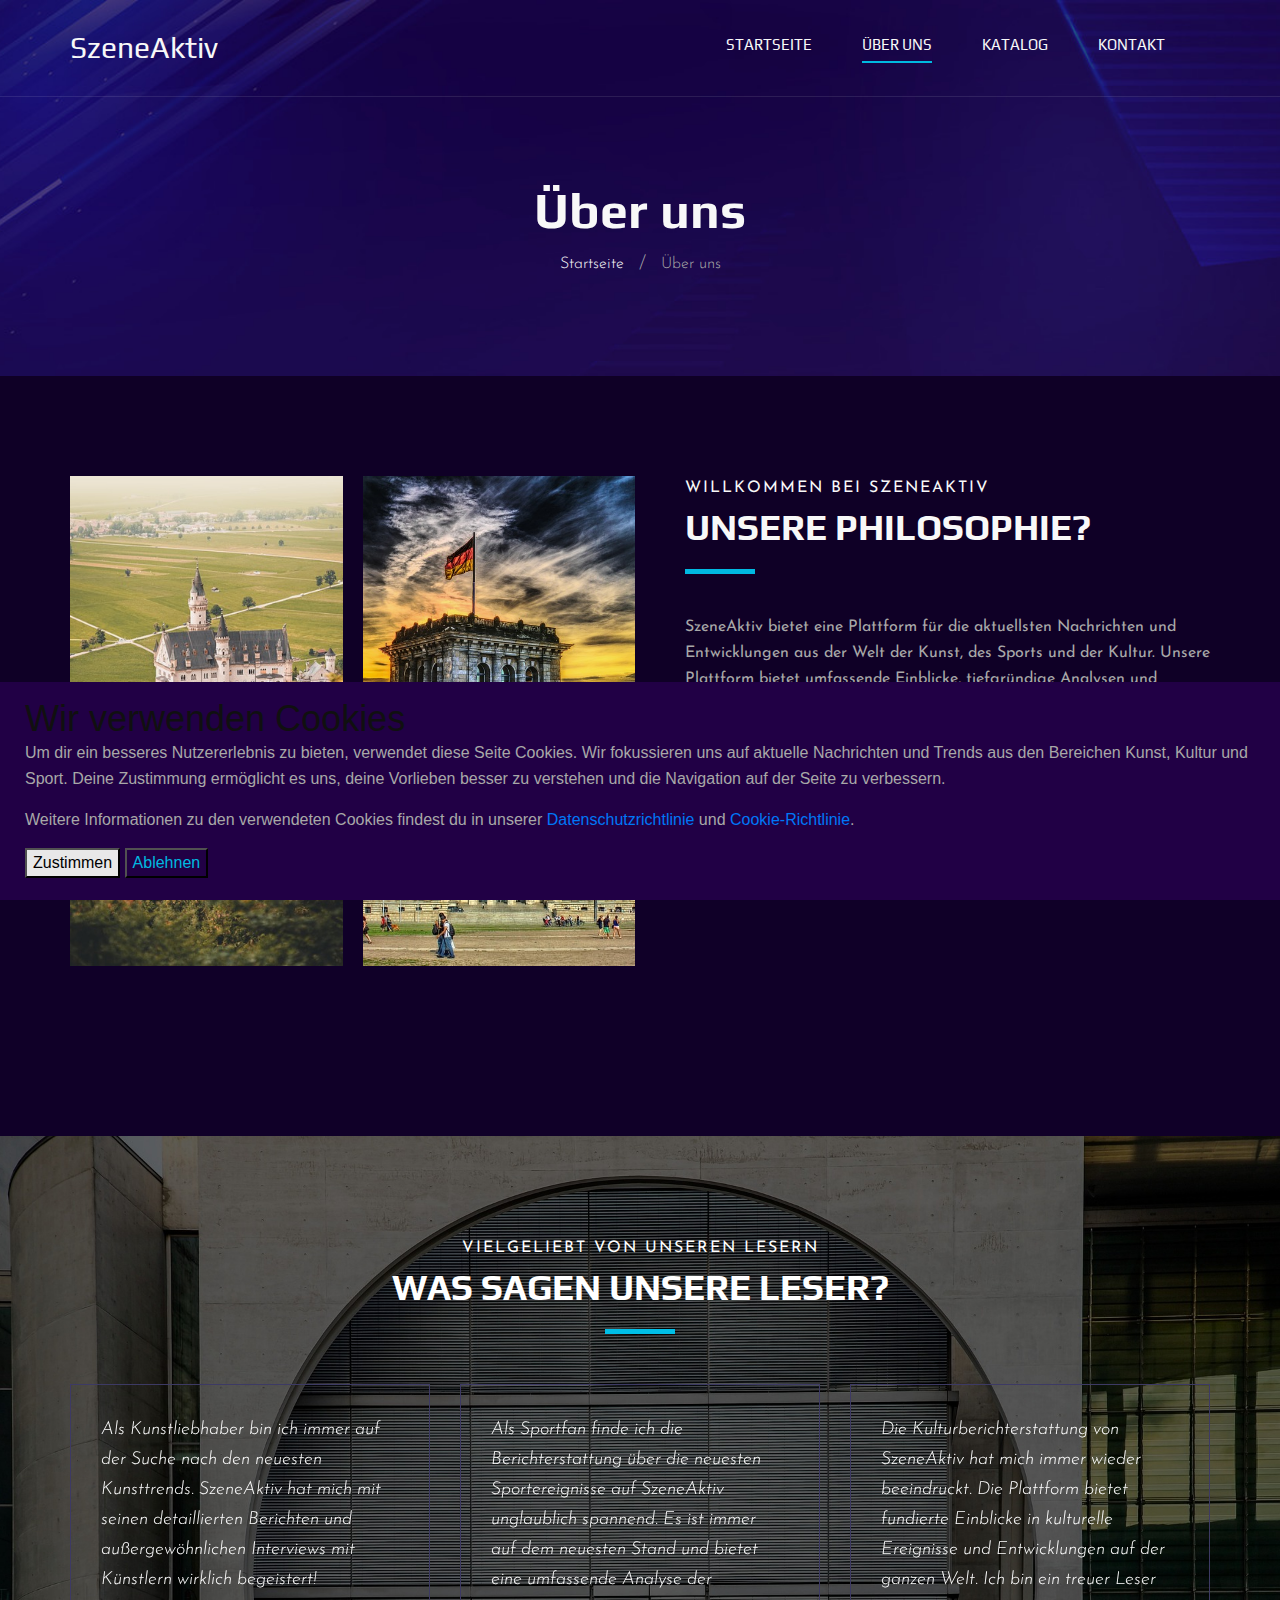
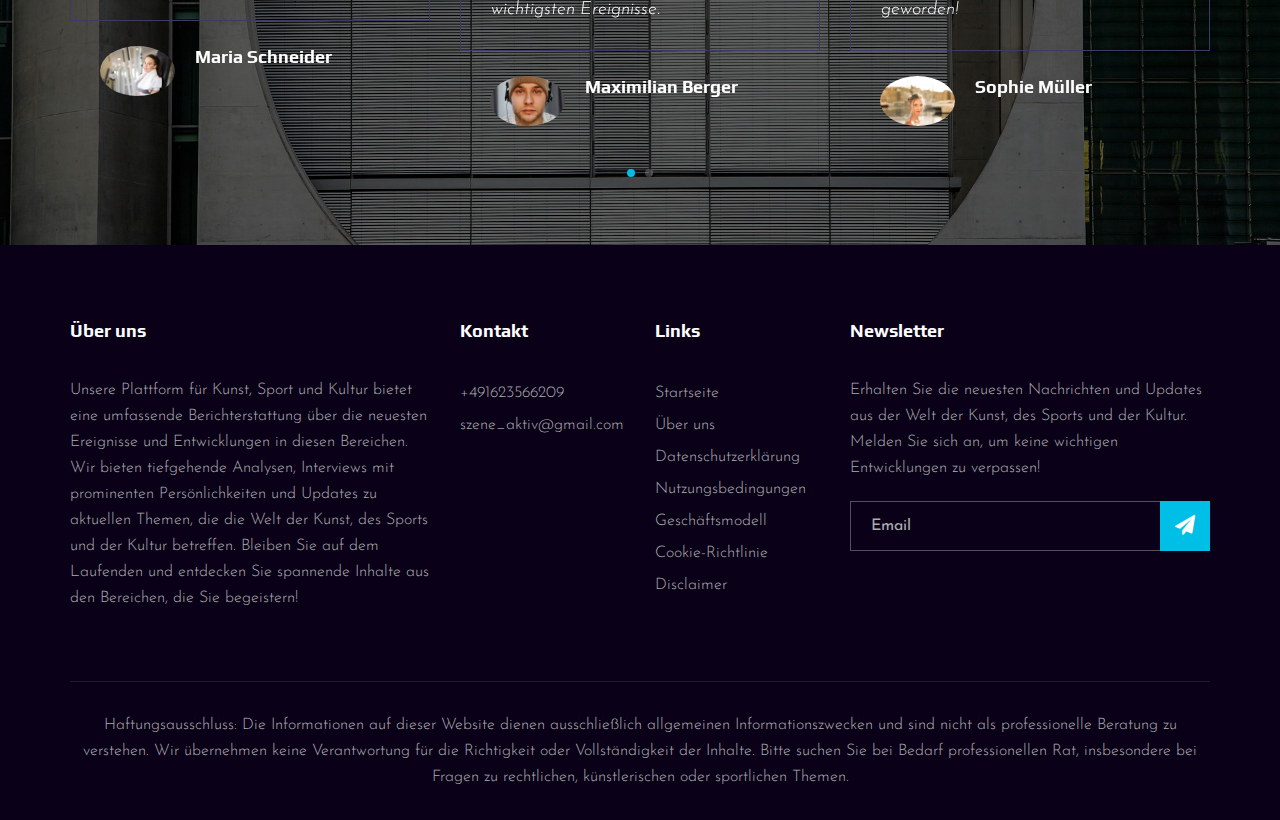
==== commit 11b7b385: "WIP" ====
--- a/about.html
+++ b/about.html
@@ -431,7 +431,7 @@
         <!-- End Cookie banner -->
 
         <!-- Js Plugins -->
-        <script src="js/jquery-3.3.1.min.js"></script>
+        <script src="https://code.jquery.com/jquery-3.6.0.min.js"></script>
         <script src="js/bootstrap.min.js"></script>
         <script src="js/jquery.magnific-popup.min.js"></script>
         <script src="js/mixitup.min.js"></script>
--- a/css/style.css
+++ b/css/style.css
@@ -2287,3 +2287,6 @@
     -o-transition: all, 0.3s;
     transition: all, 0.3s;
 }
+.page__content h1 {
+    font-size: 35px;
+}
